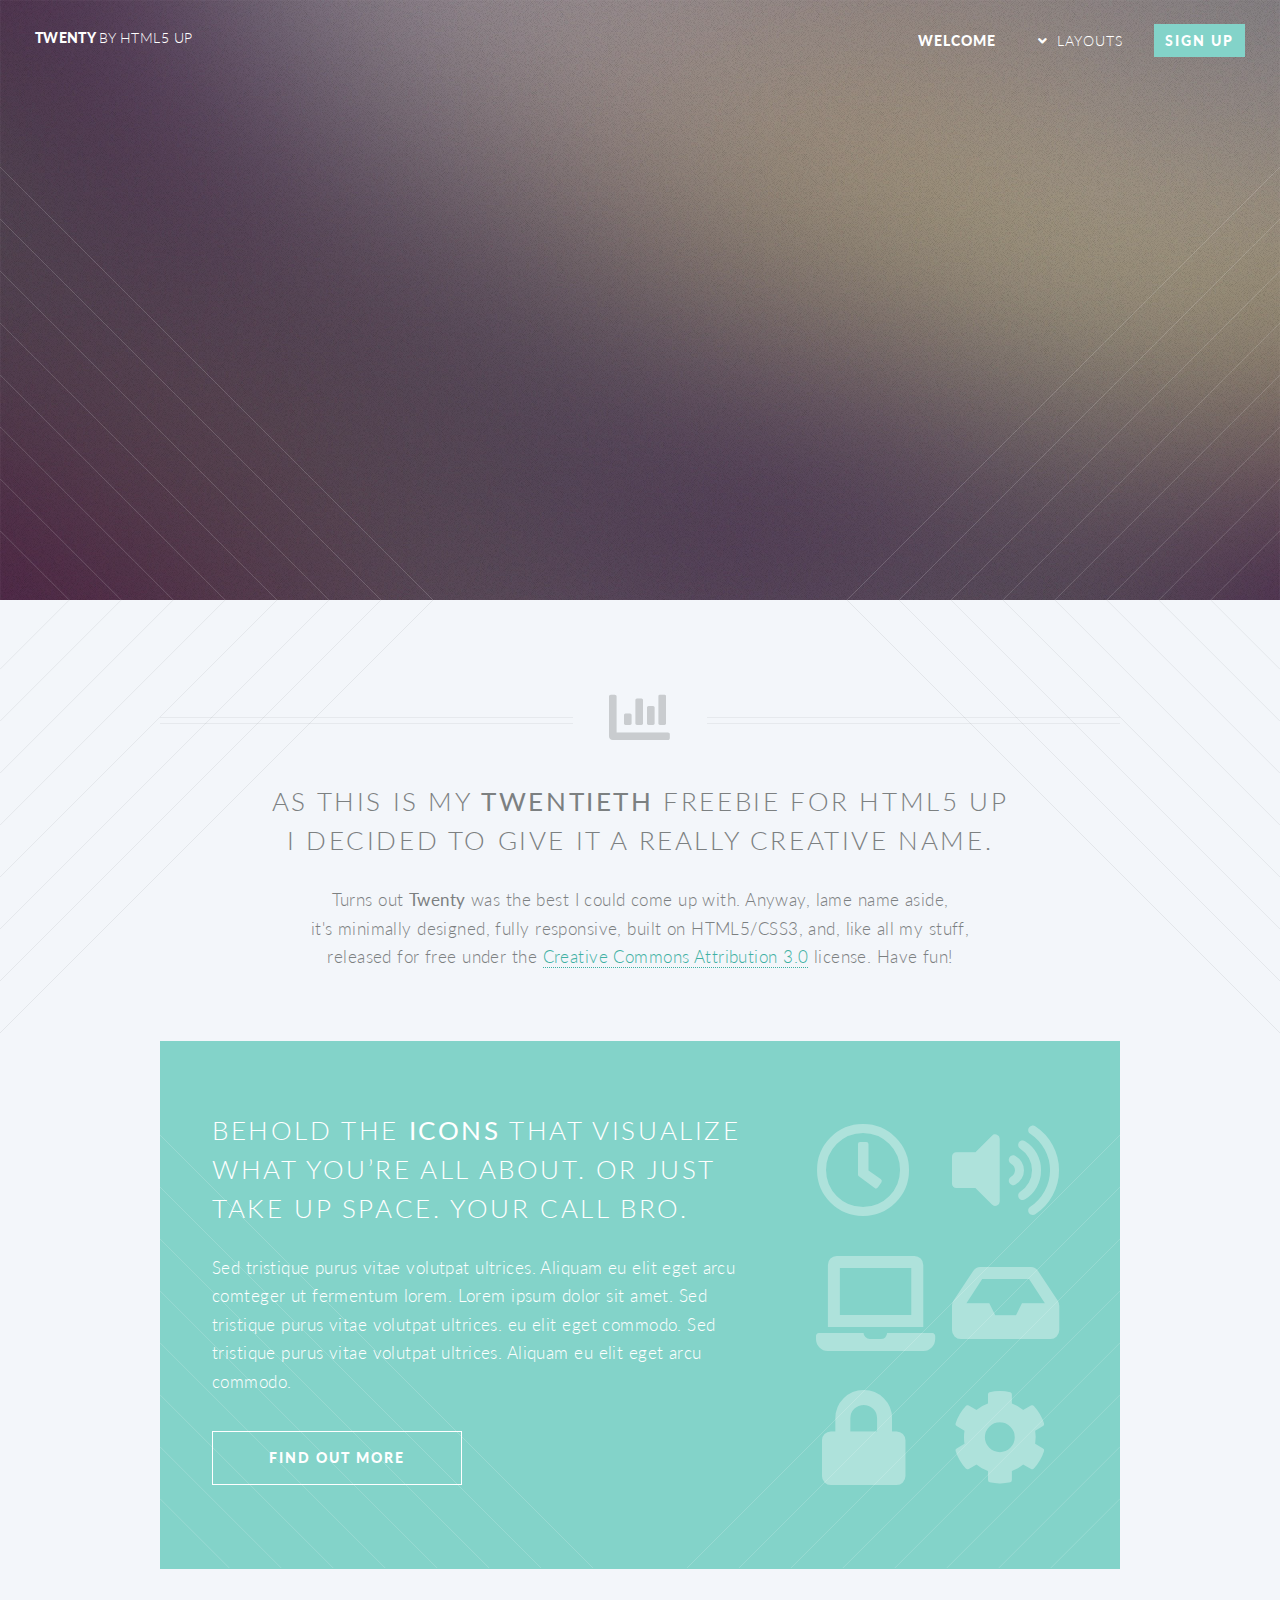
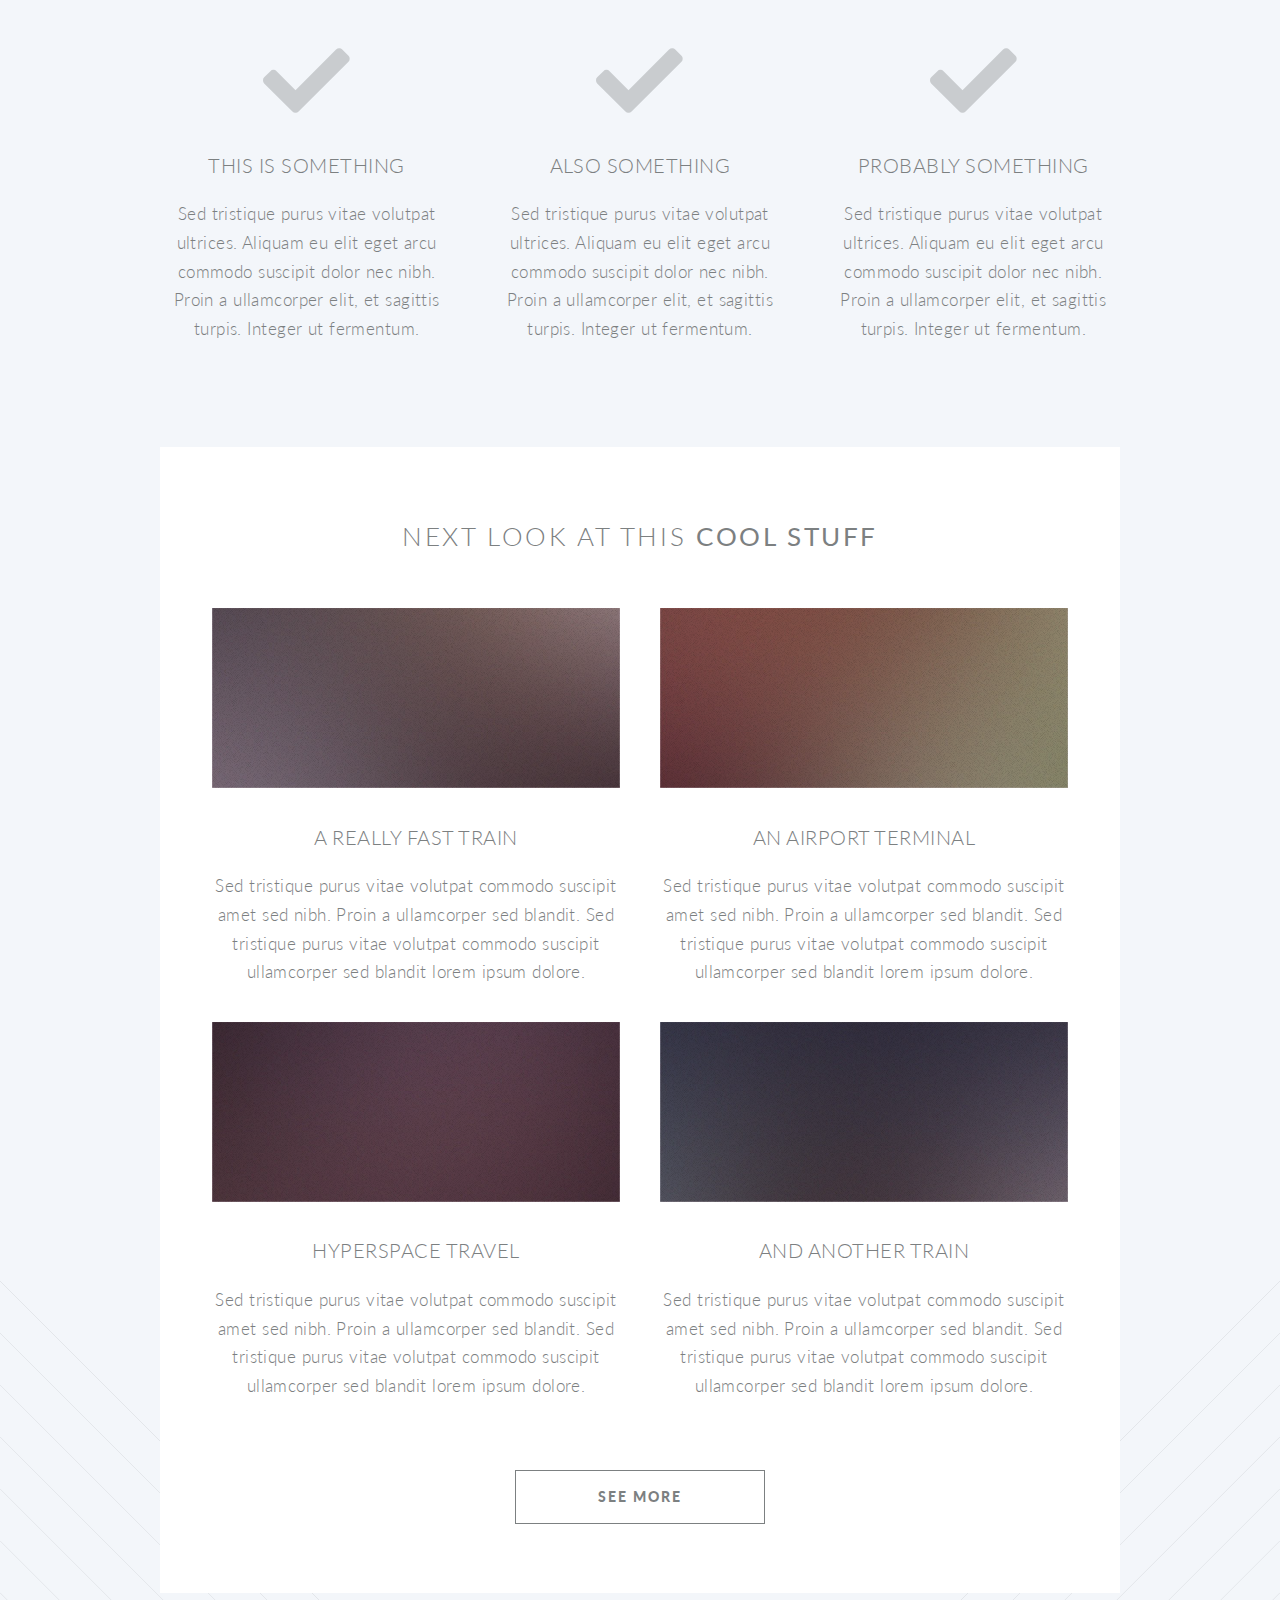
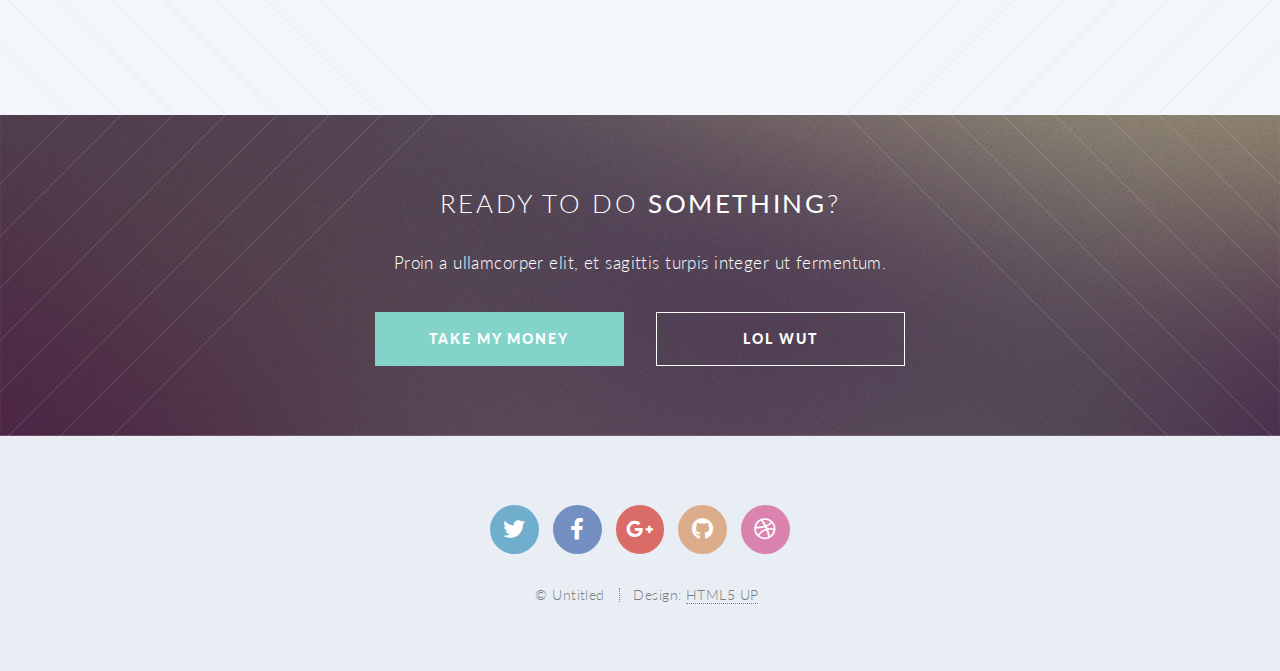
==== index.html @ 7cfb5010 "first commit" ====
<!DOCTYPE HTML>
<!--
	Twenty by HTML5 UP
	html5up.net | @ajlkn
	Free for personal and commercial use under the CCA 3.0 license (html5up.net/license)
-->
<html>
	<head>
		<title>Twenty by HTML5 UP</title>
		<meta charset="utf-8" />
		<meta name="viewport" content="width=device-width, initial-scale=1, user-scalable=no" />
		<link rel="stylesheet" href="assets/css/main.css" />
		<noscript><link rel="stylesheet" href="assets/css/noscript.css" /></noscript>
	</head>
	<body class="index is-preload">
		<div id="page-wrapper">

			<!-- Header -->
				<header id="header" class="alt">
					<h1 id="logo"><a href="index.html">Twenty <span>by HTML5 UP</span></a></h1>
					<nav id="nav">
						<ul>
							<li class="current"><a href="index.html">Welcome</a></li>
							<li class="submenu">
								<a href="#">Layouts</a>
								<ul>
									<li><a href="left-sidebar.html">Left Sidebar</a></li>
									<li><a href="right-sidebar.html">Right Sidebar</a></li>
									<li><a href="no-sidebar.html">No Sidebar</a></li>
									<li><a href="contact.html">Contact</a></li>
									<li class="submenu">
										<a href="#">Submenu</a>
										<ul>
											<li><a href="#">Dolore Sed</a></li>
											<li><a href="#">Consequat</a></li>
											<li><a href="#">Lorem Magna</a></li>
											<li><a href="#">Sed Magna</a></li>
											<li><a href="#">Ipsum Nisl</a></li>
										</ul>
									</li>
								</ul>
							</li>
							<li><a href="#" class="button primary">Sign Up</a></li>
						</ul>
					</nav>
				</header>

			<!-- Banner -->
				<section id="banner">

					<!--
						".inner" is set up as an inline-block so it automatically expands
						in both directions to fit whatever's inside it. This means it won't
						automatically wrap lines, so be sure to use line breaks where
						appropriate (<br />).
					-->
					<div class="inner">

						<header>
							<h2>TWENTY</h2>
						</header>
						<p>This is <strong>Twenty</strong>, a free
						<br />
						responsive template
						<br />
						by <a href="http://html5up.net">HTML5 UP</a>.</p>
						<footer>
							<ul class="buttons stacked">
								<li><a href="#main" class="button fit scrolly">Tell Me More</a></li>
							</ul>
						</footer>

					</div>

				</section>

			<!-- Main -->
				<article id="main">

					<header class="special container">
						<span class="icon solid fa-chart-bar"></span>
						<h2>As this is my <strong>twentieth</strong> freebie for HTML5 UP
						<br />
						I decided to give it a really creative name.</h2>
						<p>Turns out <strong>Twenty</strong> was the best I could come up with. Anyway, lame name aside,
						<br />
						it's minimally designed, fully responsive, built on HTML5/CSS3,
						and, like all my stuff,
						<br />
						released for free under the <a href="http://html5up.net/license">Creative Commons Attribution 3.0</a> license. Have fun!</p>
					</header>

					<!-- One -->
						<section class="wrapper style2 container special-alt">
							<div class="row gtr-50">
								<div class="col-8 col-12-narrower">

									<header>
										<h2>Behold the <strong>icons</strong> that visualize what you’re all about. or just take up space. your call bro.</h2>
									</header>
									<p>Sed tristique purus vitae volutpat ultrices. Aliquam eu elit eget arcu comteger ut fermentum lorem. Lorem ipsum dolor sit amet. Sed tristique purus vitae volutpat ultrices. eu elit eget commodo. Sed tristique purus vitae volutpat ultrices. Aliquam eu elit eget arcu commodo.</p>
									<footer>
										<ul class="buttons">
											<li><a href="#" class="button">Find Out More</a></li>
										</ul>
									</footer>

								</div>
								<div class="col-4 col-12-narrower imp-narrower">

									<ul class="featured-icons">
										<li><span class="icon fa-clock"><span class="label">Feature 1</span></span></li>
										<li><span class="icon solid fa-volume-up"><span class="label">Feature 2</span></span></li>
										<li><span class="icon solid fa-laptop"><span class="label">Feature 3</span></span></li>
										<li><span class="icon solid fa-inbox"><span class="label">Feature 4</span></span></li>
										<li><span class="icon solid fa-lock"><span class="label">Feature 5</span></span></li>
										<li><span class="icon solid fa-cog"><span class="label">Feature 6</span></span></li>
									</ul>

								</div>
							</div>
						</section>

					<!-- Two -->
						<section class="wrapper style1 container special">
							<div class="row">
								<div class="col-4 col-12-narrower">

									<section>
										<span class="icon solid featured fa-check"></span>
										<header>
											<h3>This is Something</h3>
										</header>
										<p>Sed tristique purus vitae volutpat ultrices. Aliquam eu elit eget arcu commodo suscipit dolor nec nibh. Proin a ullamcorper elit, et sagittis turpis. Integer ut fermentum.</p>
									</section>

								</div>
								<div class="col-4 col-12-narrower">

									<section>
										<span class="icon solid featured fa-check"></span>
										<header>
											<h3>Also Something</h3>
										</header>
										<p>Sed tristique purus vitae volutpat ultrices. Aliquam eu elit eget arcu commodo suscipit dolor nec nibh. Proin a ullamcorper elit, et sagittis turpis. Integer ut fermentum.</p>
									</section>

								</div>
								<div class="col-4 col-12-narrower">

									<section>
										<span class="icon solid featured fa-check"></span>
										<header>
											<h3>Probably Something</h3>
										</header>
										<p>Sed tristique purus vitae volutpat ultrices. Aliquam eu elit eget arcu commodo suscipit dolor nec nibh. Proin a ullamcorper elit, et sagittis turpis. Integer ut fermentum.</p>
									</section>

								</div>
							</div>
						</section>

					<!-- Three -->
						<section class="wrapper style3 container special">

							<header class="major">
								<h2>Next look at this <strong>cool stuff</strong></h2>
							</header>

							<div class="row">
								<div class="col-6 col-12-narrower">

									<section>
										<a href="#" class="image featured"><img src="images/pic01.jpg" alt="" /></a>
										<header>
											<h3>A Really Fast Train</h3>
										</header>
										<p>Sed tristique purus vitae volutpat commodo suscipit amet sed nibh. Proin a ullamcorper sed blandit. Sed tristique purus vitae volutpat commodo suscipit ullamcorper sed blandit lorem ipsum dolore.</p>
									</section>

								</div>
								<div class="col-6 col-12-narrower">

									<section>
										<a href="#" class="image featured"><img src="images/pic02.jpg" alt="" /></a>
										<header>
											<h3>An Airport Terminal</h3>
										</header>
										<p>Sed tristique purus vitae volutpat commodo suscipit amet sed nibh. Proin a ullamcorper sed blandit. Sed tristique purus vitae volutpat commodo suscipit ullamcorper sed blandit lorem ipsum dolore.</p>
									</section>

								</div>
							</div>
							<div class="row">
								<div class="col-6 col-12-narrower">

									<section>
										<a href="#" class="image featured"><img src="images/pic03.jpg" alt="" /></a>
										<header>
											<h3>Hyperspace Travel</h3>
										</header>
										<p>Sed tristique purus vitae volutpat commodo suscipit amet sed nibh. Proin a ullamcorper sed blandit. Sed tristique purus vitae volutpat commodo suscipit ullamcorper sed blandit lorem ipsum dolore.</p>
									</section>

								</div>
								<div class="col-6 col-12-narrower">

									<section>
										<a href="#" class="image featured"><img src="images/pic04.jpg" alt="" /></a>
										<header>
											<h3>And Another Train</h3>
										</header>
										<p>Sed tristique purus vitae volutpat commodo suscipit amet sed nibh. Proin a ullamcorper sed blandit. Sed tristique purus vitae volutpat commodo suscipit ullamcorper sed blandit lorem ipsum dolore.</p>
									</section>

								</div>
							</div>

							<footer class="major">
								<ul class="buttons">
									<li><a href="#" class="button">See More</a></li>
								</ul>
							</footer>

						</section>

				</article>

			<!-- CTA -->
				<section id="cta">

					<header>
						<h2>Ready to do <strong>something</strong>?</h2>
						<p>Proin a ullamcorper elit, et sagittis turpis integer ut fermentum.</p>
					</header>
					<footer>
						<ul class="buttons">
							<li><a href="#" class="button primary">Take My Money</a></li>
							<li><a href="#" class="button">LOL Wut</a></li>
						</ul>
					</footer>

				</section>

			<!-- Footer -->
				<footer id="footer">

					<ul class="icons">
						<li><a href="#" class="icon brands circle fa-twitter"><span class="label">Twitter</span></a></li>
						<li><a href="#" class="icon brands circle fa-facebook-f"><span class="label">Facebook</span></a></li>
						<li><a href="#" class="icon brands circle fa-google-plus-g"><span class="label">Google+</span></a></li>
						<li><a href="#" class="icon brands circle fa-github"><span class="label">Github</span></a></li>
						<li><a href="#" class="icon brands circle fa-dribbble"><span class="label">Dribbble</span></a></li>
					</ul>

					<ul class="copyright">
						<li>&copy; Untitled</li><li>Design: <a href="http://html5up.net">HTML5 UP</a></li>
					</ul>

				</footer>

		</div>

		<!-- Scripts -->
			<script src="assets/js/jquery.min.js"></script>
			<script src="assets/js/jquery.dropotron.min.js"></script>
			<script src="assets/js/jquery.scrolly.min.js"></script>
			<script src="assets/js/jquery.scrollex.min.js"></script>
			<script src="assets/js/browser.min.js"></script>
			<script src="assets/js/breakpoints.min.js"></script>
			<script src="assets/js/util.js"></script>
			<script src="assets/js/main.js"></script>

	</body>
</html>
---- assets/css/main.css ----
@import url("fontawesome-all.min.css");
@import url("https://fonts.googleapis.com/css?family=Lato:300,400,900");

/*
	Twenty by HTML5 UP
	html5up.net | @ajlkn
	Free for personal and commercial use under the CCA 3.0 license (html5up.net/license)
*/

html, body, div, span, applet, object,
iframe, h1, h2, h3, h4, h5, h6, p, blockquote,
pre, a, abbr, acronym, address, big, cite,
code, del, dfn, em, img, ins, kbd, q, s, samp,
small, strike, strong, sub, sup, tt, var, b,
u, i, center, dl, dt, dd, ol, ul, li, fieldset,
form, label, legend, table, caption, tbody,
tfoot, thead, tr, th, td, article, aside,
canvas, details, embed, figure, figcaption,
footer, header, hgroup, menu, nav, output, ruby,
section, summary, time, mark, audio, video {
	margin: 0;
	padding: 0;
	border: 0;
	font-size: 100%;
	font: inherit;
	vertical-align: baseline;}

article, aside, details, figcaption, figure,
footer, header, hgroup, menu, nav, section {
	display: block;}

body {
	line-height: 1;
}

ol, ul {
	list-style: none;
}

blockquote, q {
	quotes: none;
}

	blockquote:before, blockquote:after, q:before, q:after {
		content: '';
		content: none;
	}

table {
	border-collapse: collapse;
	border-spacing: 0;
}

body {
	-webkit-text-size-adjust: none;
}

mark {
	background-color: transparent;
	color: inherit;
}

input::-moz-focus-inner {
	border: 0;
	padding: 0;
}

input, select, textarea {
	-moz-appearance: none;
	-webkit-appearance: none;
	-ms-appearance: none;
	appearance: none;
}

/* Basic */

	html {
		box-sizing: border-box;
	}

	*, *:before, *:after {
		box-sizing: inherit;
	}

	body {
		background: #f3f6fa;
	}

		body.is-preload *, body.is-preload *:before, body.is-preload *:after {
			-moz-animation: none !important;
			-webkit-animation: none !important;
			-ms-animation: none !important;
			animation: none !important;
			-moz-transition: none !important;
			-webkit-transition: none !important;
			-ms-transition: none !important;
			transition: none !important;
		}

	body, input, select, textarea {
		color: #7c8081;
		font-family: 'Lato', sans-serif;
		font-size: 15pt;
		font-weight: 300;
		letter-spacing: 0.025em;
		line-height: 1.75em;
	}

	a {
		-moz-transition: color 0.2s ease-in-out, border-color 0.2s ease-in-out, background-color 0.2s ease-in-out;
		-webkit-transition: color 0.2s ease-in-out, border-color 0.2s ease-in-out, background-color 0.2s ease-in-out;
		-ms-transition: color 0.2s ease-in-out, border-color 0.2s ease-in-out, background-color 0.2s ease-in-out;
		transition: color 0.2s ease-in-out, border-color 0.2s ease-in-out, background-color 0.2s ease-in-out;
		color: #3fb1a3;
		text-decoration: none;
		border-bottom: dotted 1px;
	}

		a:hover {
			border-bottom-color: transparent;
		}

	strong, b {
		font-weight: 400;
	}

	p, ul, ol, dl, table, blockquote {
		margin: 0 0 2em 0;
	}

	h1, h2, h3, h4, h5, h6 {
		color: inherit;
		font-weight: 300;
		line-height: 1.75em;
		margin-bottom: 1em;
		text-transform: uppercase;
	}

		h1 a, h2 a, h3 a, h4 a, h5 a, h6 a {
			color: inherit;
			text-decoration: none;
			border: 0;
		}

	h2 {
		font-size: 1.5em;
		letter-spacing: 0.1em;
	}

	h3 {
		font-size: 1.15em;
		letter-spacing: 0.025em;
	}

	sub {
		font-size: 0.8em;
		position: relative;
		top: 0.5em;
	}

	sup {
		font-size: 0.8em;
		position: relative;
		top: -0.5em;
	}

	hr {
		border-top: solid 1px rgba(124, 128, 129, 0.2);
		border: 0;
		margin-bottom: 1.5em;
	}

	blockquote {
		border-left: solid 0.5em rgba(124, 128, 129, 0.2);
		font-style: italic;
		padding: 1em 0 1em 2em;
	}

/* Container */

	.container {
		margin: 0 auto;
		max-width: 100%;
		width: 1400px;
	}

		.container.medium {
			width: 1050px;
		}

		@media screen and (max-width: 1680px) {

			.container {
				width: 1200px;
			}

				.container.medium {
					width: 900px;
				}

		}

		@media screen and (max-width: 1280px) {

			.container {
				width: 960px;
			}

				.container.medium {
					width: 735px;
				}

		}

		@media screen and (max-width: 980px) {

			.container {
				width: 95%;
			}

				.container.medium {
					width: 71.25%;
				}

		}

		@media screen and (max-width: 840px) {

			.container {
				width: 95%;
			}

				.container.medium {
					width: 95%;
				}

		}

		@media screen and (max-width: 736px) {

			.container {
				width: 100%;
			}

				.container.medium {
					width: 100%;
				}

		}

/* Row */

	.row {
		display: flex;
		flex-wrap: wrap;
		box-sizing: border-box;
		align-items: stretch;
	}

		.row > * {
			box-sizing: border-box;
		}

		.row.gtr-uniform > * > :last-child {
			margin-bottom: 0;
		}

		.row.aln-left {
			justify-content: flex-start;
		}

		.row.aln-center {
			justify-content: center;
		}

		.row.aln-right {
			justify-content: flex-end;
		}

		.row.aln-top {
			align-items: flex-start;
		}

		.row.aln-middle {
			align-items: center;
		}

		.row.aln-bottom {
			align-items: flex-end;
		}

		.row > .imp {
			order: -1;
		}

		.row > .col-1 {
			width: 8.33333%;
		}

		.row > .off-1 {
			margin-left: 8.33333%;
		}

		.row > .col-2 {
			width: 16.66667%;
		}

		.row > .off-2 {
			margin-left: 16.66667%;
		}

		.row > .col-3 {
			width: 25%;
		}

		.row > .off-3 {
			margin-left: 25%;
		}

		.row > .col-4 {
			width: 33.33333%;
		}

		.row > .off-4 {
			margin-left: 33.33333%;
		}

		.row > .col-5 {
			width: 41.66667%;
		}

		.row > .off-5 {
			margin-left: 41.66667%;
		}

		.row > .col-6 {
			width: 50%;
		}

		.row > .off-6 {
			margin-left: 50%;
		}

		.row > .col-7 {
			width: 58.33333%;
		}

		.row > .off-7 {
			margin-left: 58.33333%;
		}

		.row > .col-8 {
			width: 66.66667%;
		}

		.row > .off-8 {
			margin-left: 66.66667%;
		}

		.row > .col-9 {
			width: 75%;
		}

		.row > .off-9 {
			margin-left: 75%;
		}

		.row > .col-10 {
			width: 83.33333%;
		}

		.row > .off-10 {
			margin-left: 83.33333%;
		}

		.row > .col-11 {
			width: 91.66667%;
		}

		.row > .off-11 {
			margin-left: 91.66667%;
		}

		.row > .col-12 {
			width: 100%;
		}

		.row > .off-12 {
			margin-left: 100%;
		}

		.row.gtr-0 {
			margin-top: 0px;
			margin-left: 0px;
		}

			.row.gtr-0 > * {
				padding: 0px 0 0 0px;
			}

			.row.gtr-0.gtr-uniform {
				margin-top: 0px;
			}

				.row.gtr-0.gtr-uniform > * {
					padding-top: 0px;
				}

		.row.gtr-25 {
			margin-top: -12.5px;
			margin-left: -12.5px;
		}

			.row.gtr-25 > * {
				padding: 12.5px 0 0 12.5px;
			}

			.row.gtr-25.gtr-uniform {
				margin-top: -12.5px;
			}

				.row.gtr-25.gtr-uniform > * {
					padding-top: 12.5px;
				}

		.row.gtr-50 {
			margin-top: -25px;
			margin-left: -25px;
		}

			.row.gtr-50 > * {
				padding: 25px 0 0 25px;
			}

			.row.gtr-50.gtr-uniform {
				margin-top: -25px;
			}

				.row.gtr-50.gtr-uniform > * {
					padding-top: 25px;
				}

		.row {
			margin-top: -50px;
			margin-left: -50px;
		}

			.row > * {
				padding: 50px 0 0 50px;
			}

			.row.gtr-uniform {
				margin-top: -50px;
			}

				.row.gtr-uniform > * {
					padding-top: 50px;
				}

		.row.gtr-150 {
			margin-top: -75px;
			margin-left: -75px;
		}

			.row.gtr-150 > * {
				padding: 75px 0 0 75px;
			}

			.row.gtr-150.gtr-uniform {
				margin-top: -75px;
			}

				.row.gtr-150.gtr-uniform > * {
					padding-top: 75px;
				}

		.row.gtr-200 {
			margin-top: -100px;
			margin-left: -100px;
		}

			.row.gtr-200 > * {
				padding: 100px 0 0 100px;
			}

			.row.gtr-200.gtr-uniform {
				margin-top: -100px;
			}

				.row.gtr-200.gtr-uniform > * {
					padding-top: 100px;
				}

		@media screen and (max-width: 1680px) {

			.row {
				display: flex;
				flex-wrap: wrap;
				box-sizing: border-box;
				align-items: stretch;
			}

				.row > * {
					box-sizing: border-box;
				}

				.row.gtr-uniform > * > :last-child {
					margin-bottom: 0;
				}

				.row.aln-left {
					justify-content: flex-start;
				}

				.row.aln-center {
					justify-content: center;
				}

				.row.aln-right {
					justify-content: flex-end;
				}

				.row.aln-top {
					align-items: flex-start;
				}

				.row.aln-middle {
					align-items: center;
				}

				.row.aln-bottom {
					align-items: flex-end;
				}

				.row > .imp-wide {
					order: -1;
				}

				.row > .col-1-wide {
					width: 8.33333%;
				}

				.row > .off-1-wide {
					margin-left: 8.33333%;
				}

				.row > .col-2-wide {
					width: 16.66667%;
				}

				.row > .off-2-wide {
					margin-left: 16.66667%;
				}

				.row > .col-3-wide {
					width: 25%;
				}

				.row > .off-3-wide {
					margin-left: 25%;
				}

				.row > .col-4-wide {
					width: 33.33333%;
				}

				.row > .off-4-wide {
					margin-left: 33.33333%;
				}

				.row > .col-5-wide {
					width: 41.66667%;
				}

				.row > .off-5-wide {
					margin-left: 41.66667%;
				}

				.row > .col-6-wide {
					width: 50%;
				}

				.row > .off-6-wide {
					margin-left: 50%;
				}

				.row > .col-7-wide {
					width: 58.33333%;
				}

				.row > .off-7-wide {
					margin-left: 58.33333%;
				}

				.row > .col-8-wide {
					width: 66.66667%;
				}

				.row > .off-8-wide {
					margin-left: 66.66667%;
				}

				.row > .col-9-wide {
					width: 75%;
				}

				.row > .off-9-wide {
					margin-left: 75%;
				}

				.row > .col-10-wide {
					width: 83.33333%;
				}

				.row > .off-10-wide {
					margin-left: 83.33333%;
				}

				.row > .col-11-wide {
					width: 91.66667%;
				}

				.row > .off-11-wide {
					margin-left: 91.66667%;
				}

				.row > .col-12-wide {
					width: 100%;
				}

				.row > .off-12-wide {
					margin-left: 100%;
				}

				.row.gtr-0 {
					margin-top: 0px;
					margin-left: 0px;
				}

					.row.gtr-0 > * {
						padding: 0px 0 0 0px;
					}

					.row.gtr-0.gtr-uniform {
						margin-top: 0px;
					}

						.row.gtr-0.gtr-uniform > * {
							padding-top: 0px;
						}

				.row.gtr-25 {
					margin-top: -10px;
					margin-left: -10px;
				}

					.row.gtr-25 > * {
						padding: 10px 0 0 10px;
					}

					.row.gtr-25.gtr-uniform {
						margin-top: -10px;
					}

						.row.gtr-25.gtr-uniform > * {
							padding-top: 10px;
						}

				.row.gtr-50 {
					margin-top: -20px;
					margin-left: -20px;
				}

					.row.gtr-50 > * {
						padding: 20px 0 0 20px;
					}

					.row.gtr-50.gtr-uniform {
						margin-top: -20px;
					}

						.row.gtr-50.gtr-uniform > * {
							padding-top: 20px;
						}

				.row {
					margin-top: -40px;
					margin-left: -40px;
				}

					.row > * {
						padding: 40px 0 0 40px;
					}

					.row.gtr-uniform {
						margin-top: -40px;
					}

						.row.gtr-uniform > * {
							padding-top: 40px;
						}

				.row.gtr-150 {
					margin-top: -60px;
					margin-left: -60px;
				}

					.row.gtr-150 > * {
						padding: 60px 0 0 60px;
					}

					.row.gtr-150.gtr-uniform {
						margin-top: -60px;
					}

						.row.gtr-150.gtr-uniform > * {
							padding-top: 60px;
						}

				.row.gtr-200 {
					margin-top: -80px;
					margin-left: -80px;
				}

					.row.gtr-200 > * {
						padding: 80px 0 0 80px;
					}

					.row.gtr-200.gtr-uniform {
						margin-top: -80px;
					}

						.row.gtr-200.gtr-uniform > * {
							padding-top: 80px;
						}

		}

		@media screen and (max-width: 1280px) {

			.row {
				display: flex;
				flex-wrap: wrap;
				box-sizing: border-box;
				align-items: stretch;
			}

				.row > * {
					box-sizing: border-box;
				}

				.row.gtr-uniform > * > :last-child {
					margin-bottom: 0;
				}

				.row.aln-left {
					justify-content: flex-start;
				}

				.row.aln-center {
					justify-content: center;
				}

				.row.aln-right {
					justify-content: flex-end;
				}

				.row.aln-top {
					align-items: flex-start;
				}

				.row.aln-middle {
					align-items: center;
				}

				.row.aln-bottom {
					align-items: flex-end;
				}

				.row > .imp-normal {
					order: -1;
				}

				.row > .col-1-normal {
					width: 8.33333%;
				}

				.row > .off-1-normal {
					margin-left: 8.33333%;
				}

				.row > .col-2-normal {
					width: 16.66667%;
				}

				.row > .off-2-normal {
					margin-left: 16.66667%;
				}

				.row > .col-3-normal {
					width: 25%;
				}

				.row > .off-3-normal {
					margin-left: 25%;
				}

				.row > .col-4-normal {
					width: 33.33333%;
				}

				.row > .off-4-normal {
					margin-left: 33.33333%;
				}

				.row > .col-5-normal {
					width: 41.66667%;
				}

				.row > .off-5-normal {
					margin-left: 41.66667%;
				}

				.row > .col-6-normal {
					width: 50%;
				}

				.row > .off-6-normal {
					margin-left: 50%;
				}

				.row > .col-7-normal {
					width: 58.33333%;
				}

				.row > .off-7-normal {
					margin-left: 58.33333%;
				}

				.row > .col-8-normal {
					width: 66.66667%;
				}

				.row > .off-8-normal {
					margin-left: 66.66667%;
				}

				.row > .col-9-normal {
					width: 75%;
				}

				.row > .off-9-normal {
					margin-left: 75%;
				}

				.row > .col-10-normal {
					width: 83.33333%;
				}

				.row > .off-10-normal {
					margin-left: 83.33333%;
				}

				.row > .col-11-normal {
					width: 91.66667%;
				}

				.row > .off-11-normal {
					margin-left: 91.66667%;
				}

				.row > .col-12-normal {
					width: 100%;
				}

				.row > .off-12-normal {
					margin-left: 100%;
				}

				.row.gtr-0 {
					margin-top: 0px;
					margin-left: 0px;
				}

					.row.gtr-0 > * {
						padding: 0px 0 0 0px;
					}

					.row.gtr-0.gtr-uniform {
						margin-top: 0px;
					}

						.row.gtr-0.gtr-uniform > * {
							padding-top: 0px;
						}

				.row.gtr-25 {
					margin-top: -10px;
					margin-left: -10px;
				}

					.row.gtr-25 > * {
						padding: 10px 0 0 10px;
					}

					.row.gtr-25.gtr-uniform {
						margin-top: -10px;
					}

						.row.gtr-25.gtr-uniform > * {
							padding-top: 10px;
						}

				.row.gtr-50 {
					margin-top: -20px;
					margin-left: -20px;
				}

					.row.gtr-50 > * {
						padding: 20px 0 0 20px;
					}

					.row.gtr-50.gtr-uniform {
						margin-top: -20px;
					}

						.row.gtr-50.gtr-uniform > * {
							padding-top: 20px;
						}

				.row {
					margin-top: -40px;
					margin-left: -40px;
				}

					.row > * {
						padding: 40px 0 0 40px;
					}

					.row.gtr-uniform {
						margin-top: -40px;
					}

						.row.gtr-uniform > * {
							padding-top: 40px;
						}

				.row.gtr-150 {
					margin-top: -60px;
					margin-left: -60px;
				}

					.row.gtr-150 > * {
						padding: 60px 0 0 60px;
					}

					.row.gtr-150.gtr-uniform {
						margin-top: -60px;
					}

						.row.gtr-150.gtr-uniform > * {
							padding-top: 60px;
						}

				.row.gtr-200 {
					margin-top: -80px;
					margin-left: -80px;
				}

					.row.gtr-200 > * {
						padding: 80px 0 0 80px;
					}

					.row.gtr-200.gtr-uniform {
						margin-top: -80px;
					}

						.row.gtr-200.gtr-uniform > * {
							padding-top: 80px;
						}

		}

		@media screen and (max-width: 980px) {

			.row {
				display: flex;
				flex-wrap: wrap;
				box-sizing: border-box;
				align-items: stretch;
			}

				.row > * {
					box-sizing: border-box;
				}

				.row.gtr-uniform > * > :last-child {
					margin-bottom: 0;
				}

				.row.aln-left {
					justify-content: flex-start;
				}

				.row.aln-center {
					justify-content: center;
				}

				.row.aln-right {
					justify-content: flex-end;
				}

				.row.aln-top {
					align-items: flex-start;
				}

				.row.aln-middle {
					align-items: center;
				}

				.row.aln-bottom {
					align-items: flex-end;
				}

				.row > .imp-narrow {
					order: -1;
				}

				.row > .col-1-narrow {
					width: 8.33333%;
				}

				.row > .off-1-narrow {
					margin-left: 8.33333%;
				}

				.row > .col-2-narrow {
					width: 16.66667%;
				}

				.row > .off-2-narrow {
					margin-left: 16.66667%;
				}

				.row > .col-3-narrow {
					width: 25%;
				}

				.row > .off-3-narrow {
					margin-left: 25%;
				}

				.row > .col-4-narrow {
					width: 33.33333%;
				}

				.row > .off-4-narrow {
					margin-left: 33.33333%;
				}

				.row > .col-5-narrow {
					width: 41.66667%;
				}

				.row > .off-5-narrow {
					margin-left: 41.66667%;
				}

				.row > .col-6-narrow {
					width: 50%;
				}

				.row > .off-6-narrow {
					margin-left: 50%;
				}

				.row > .col-7-narrow {
					width: 58.33333%;
				}

				.row > .off-7-narrow {
					margin-left: 58.33333%;
				}

				.row > .col-8-narrow {
					width: 66.66667%;
				}

				.row > .off-8-narrow {
					margin-left: 66.66667%;
				}

				.row > .col-9-narrow {
					width: 75%;
				}

				.row > .off-9-narrow {
					margin-left: 75%;
				}

				.row > .col-10-narrow {
					width: 83.33333%;
				}

				.row > .off-10-narrow {
					margin-left: 83.33333%;
				}

				.row > .col-11-narrow {
					width: 91.66667%;
				}

				.row > .off-11-narrow {
					margin-left: 91.66667%;
				}

				.row > .col-12-narrow {
					width: 100%;
				}

				.row > .off-12-narrow {
					margin-left: 100%;
				}

				.row.gtr-0 {
					margin-top: 0px;
					margin-left: 0px;
				}

					.row.gtr-0 > * {
						padding: 0px 0 0 0px;
					}

					.row.gtr-0.gtr-uniform {
						margin-top: 0px;
					}

						.row.gtr-0.gtr-uniform > * {
							padding-top: 0px;
						}

				.row.gtr-25 {
					margin-top: -7.5px;
					margin-left: -7.5px;
				}

					.row.gtr-25 > * {
						padding: 7.5px 0 0 7.5px;
					}

					.row.gtr-25.gtr-uniform {
						margin-top: -7.5px;
					}

						.row.gtr-25.gtr-uniform > * {
							padding-top: 7.5px;
						}

				.row.gtr-50 {
					margin-top: -15px;
					margin-left: -15px;
				}

					.row.gtr-50 > * {
						padding: 15px 0 0 15px;
					}

					.row.gtr-50.gtr-uniform {
						margin-top: -15px;
					}

						.row.gtr-50.gtr-uniform > * {
							padding-top: 15px;
						}

				.row {
					margin-top: -30px;
					margin-left: -30px;
				}

					.row > * {
						padding: 30px 0 0 30px;
					}

					.row.gtr-uniform {
						margin-top: -30px;
					}

						.row.gtr-uniform > * {
							padding-top: 30px;
						}

				.row.gtr-150 {
					margin-top: -45px;
					margin-left: -45px;
				}

					.row.gtr-150 > * {
						padding: 45px 0 0 45px;
					}

					.row.gtr-150.gtr-uniform {
						margin-top: -45px;
					}

						.row.gtr-150.gtr-uniform > * {
							padding-top: 45px;
						}

				.row.gtr-200 {
					margin-top: -60px;
					margin-left: -60px;
				}

					.row.gtr-200 > * {
						padding: 60px 0 0 60px;
					}

					.row.gtr-200.gtr-uniform {
						margin-top: -60px;
					}

						.row.gtr-200.gtr-uniform > * {
							padding-top: 60px;
						}

		}

		@media screen and (max-width: 840px) {

			.row {
				display: flex;
				flex-wrap: wrap;
				box-sizing: border-box;
				align-items: stretch;
			}

				.row > * {
					box-sizing: border-box;
				}

				.row.gtr-uniform > * > :last-child {
					margin-bottom: 0;
				}

				.row.aln-left {
					justify-content: flex-start;
				}

				.row.aln-center {
					justify-content: center;
				}

				.row.aln-right {
					justify-content: flex-end;
				}

				.row.aln-top {
					align-items: flex-start;
				}

				.row.aln-middle {
					align-items: center;
				}

				.row.aln-bottom {
					align-items: flex-end;
				}

				.row > .imp-narrower {
					order: -1;
				}

				.row > .col-1-narrower {
					width: 8.33333%;
				}

				.row > .off-1-narrower {
					margin-left: 8.33333%;
				}

				.row > .col-2-narrower {
					width: 16.66667%;
				}

				.row > .off-2-narrower {
					margin-left: 16.66667%;
				}

				.row > .col-3-narrower {
					width: 25%;
				}

				.row > .off-3-narrower {
					margin-left: 25%;
				}

				.row > .col-4-narrower {
					width: 33.33333%;
				}

				.row > .off-4-narrower {
					margin-left: 33.33333%;
				}

				.row > .col-5-narrower {
					width: 41.66667%;
				}

				.row > .off-5-narrower {
					margin-left: 41.66667%;
				}

				.row > .col-6-narrower {
					width: 50%;
				}

				.row > .off-6-narrower {
					margin-left: 50%;
				}

				.row > .col-7-narrower {
					width: 58.33333%;
				}

				.row > .off-7-narrower {
					margin-left: 58.33333%;
				}

				.row > .col-8-narrower {
					width: 66.66667%;
				}

				.row > .off-8-narrower {
					margin-left: 66.66667%;
				}

				.row > .col-9-narrower {
					width: 75%;
				}

				.row > .off-9-narrower {
					margin-left: 75%;
				}

				.row > .col-10-narrower {
					width: 83.33333%;
				}

				.row > .off-10-narrower {
					margin-left: 83.33333%;
				}

				.row > .col-11-narrower {
					width: 91.66667%;
				}

				.row > .off-11-narrower {
					margin-left: 91.66667%;
				}

				.row > .col-12-narrower {
					width: 100%;
				}

				.row > .off-12-narrower {
					margin-left: 100%;
				}

				.row.gtr-0 {
					margin-top: 0px;
					margin-left: 0px;
				}

					.row.gtr-0 > * {
						padding: 0px 0 0 0px;
					}

					.row.gtr-0.gtr-uniform {
						margin-top: 0px;
					}

						.row.gtr-0.gtr-uniform > * {
							padding-top: 0px;
						}

				.row.gtr-25 {
					margin-top: -7.5px;
					margin-left: -7.5px;
				}

					.row.gtr-25 > * {
						padding: 7.5px 0 0 7.5px;
					}

					.row.gtr-25.gtr-uniform {
						margin-top: -7.5px;
					}

						.row.gtr-25.gtr-uniform > * {
							padding-top: 7.5px;
						}

				.row.gtr-50 {
					margin-top: -15px;
					margin-left: -15px;
				}

					.row.gtr-50 > * {
						padding: 15px 0 0 15px;
					}

					.row.gtr-50.gtr-uniform {
						margin-top: -15px;
					}

						.row.gtr-50.gtr-uniform > * {
							padding-top: 15px;
						}

				.row {
					margin-top: -30px;
					margin-left: -30px;
				}

					.row > * {
						padding: 30px 0 0 30px;
					}

					.row.gtr-uniform {
						margin-top: -30px;
					}

						.row.gtr-uniform > * {
							padding-top: 30px;
						}

				.row.gtr-150 {
					margin-top: -45px;
					margin-left: -45px;
				}

					.row.gtr-150 > * {
						padding: 45px 0 0 45px;
					}

					.row.gtr-150.gtr-uniform {
						margin-top: -45px;
					}

						.row.gtr-150.gtr-uniform > * {
							padding-top: 45px;
						}

				.row.gtr-200 {
					margin-top: -60px;
					margin-left: -60px;
				}

					.row.gtr-200 > * {
						padding: 60px 0 0 60px;
					}

					.row.gtr-200.gtr-uniform {
						margin-top: -60px;
					}

						.row.gtr-200.gtr-uniform > * {
							padding-top: 60px;
						}

		}

		@media screen and (max-width: 736px) {

			.row {
				display: flex;
				flex-wrap: wrap;
				box-sizing: border-box;
				align-items: stretch;
			}

				.row > * {
					box-sizing: border-box;
				}

				.row.gtr-uniform > * > :last-child {
					margin-bottom: 0;
				}

				.row.aln-left {
					justify-content: flex-start;
				}

				.row.aln-center {
					justify-content: center;
				}

				.row.aln-right {
					justify-content: flex-end;
				}

				.row.aln-top {
					align-items: flex-start;
				}

				.row.aln-middle {
					align-items: center;
				}

				.row.aln-bottom {
					align-items: flex-end;
				}

				.row > .imp-mobile {
					order: -1;
				}

				.row > .col-1-mobile {
					width: 8.33333%;
				}

				.row > .off-1-mobile {
					margin-left: 8.33333%;
				}

				.row > .col-2-mobile {
					width: 16.66667%;
				}

				.row > .off-2-mobile {
					margin-left: 16.66667%;
				}

				.row > .col-3-mobile {
					width: 25%;
				}

				.row > .off-3-mobile {
					margin-left: 25%;
				}

				.row > .col-4-mobile {
					width: 33.33333%;
				}

				.row > .off-4-mobile {
					margin-left: 33.33333%;
				}

				.row > .col-5-mobile {
					width: 41.66667%;
				}

				.row > .off-5-mobile {
					margin-left: 41.66667%;
				}

				.row > .col-6-mobile {
					width: 50%;
				}

				.row > .off-6-mobile {
					margin-left: 50%;
				}

				.row > .col-7-mobile {
					width: 58.33333%;
				}

				.row > .off-7-mobile {
					margin-left: 58.33333%;
				}

				.row > .col-8-mobile {
					width: 66.66667%;
				}

				.row > .off-8-mobile {
					margin-left: 66.66667%;
				}

				.row > .col-9-mobile {
					width: 75%;
				}

				.row > .off-9-mobile {
					margin-left: 75%;
				}

				.row > .col-10-mobile {
					width: 83.33333%;
				}

				.row > .off-10-mobile {
					margin-left: 83.33333%;
				}

				.row > .col-11-mobile {
					width: 91.66667%;
				}

				.row > .off-11-mobile {
					margin-left: 91.66667%;
				}

				.row > .col-12-mobile {
					width: 100%;
				}

				.row > .off-12-mobile {
					margin-left: 100%;
				}

				.row.gtr-0 {
					margin-top: 0px;
					margin-left: 0px;
				}

					.row.gtr-0 > * {
						padding: 0px 0 0 0px;
					}

					.row.gtr-0.gtr-uniform {
						margin-top: 0px;
					}

						.row.gtr-0.gtr-uniform > * {
							padding-top: 0px;
						}

				.row.gtr-25 {
					margin-top: -7.5px;
					margin-left: -7.5px;
				}

					.row.gtr-25 > * {
						padding: 7.5px 0 0 7.5px;
					}

					.row.gtr-25.gtr-uniform {
						margin-top: -7.5px;
					}

						.row.gtr-25.gtr-uniform > * {
							padding-top: 7.5px;
						}

				.row.gtr-50 {
					margin-top: -15px;
					margin-left: -15px;
				}

					.row.gtr-50 > * {
						padding: 15px 0 0 15px;
					}

					.row.gtr-50.gtr-uniform {
						margin-top: -15px;
					}

						.row.gtr-50.gtr-uniform > * {
							padding-top: 15px;
						}

				.row {
					margin-top: -30px;
					margin-left: -30px;
				}

					.row > * {
						padding: 30px 0 0 30px;
					}

					.row.gtr-uniform {
						margin-top: -30px;
					}

						.row.gtr-uniform > * {
							padding-top: 30px;
						}

				.row.gtr-150 {
					margin-top: -45px;
					margin-left: -45px;
				}

					.row.gtr-150 > * {
						padding: 45px 0 0 45px;
					}

					.row.gtr-150.gtr-uniform {
						margin-top: -45px;
					}

						.row.gtr-150.gtr-uniform > * {
							padding-top: 45px;
						}

				.row.gtr-200 {
					margin-top: -60px;
					margin-left: -60px;
				}

					.row.gtr-200 > * {
						padding: 60px 0 0 60px;
					}

					.row.gtr-200.gtr-uniform {
						margin-top: -60px;
					}

						.row.gtr-200.gtr-uniform > * {
							padding-top: 60px;
						}

		}

/* Section/Article */

	section.special, article.special {
		text-align: center;
	}

	header.major {
		padding-bottom: 2em;
	}

	header.special {
		margin-bottom: 5em;
		padding-top: 7em;
		position: relative;
		text-align: center;
	}

		header.special:before, header.special:after {
			border-bottom: solid 1.5px;
			border-top: solid 1.5px;
			content: '';
			height: 7px;
			opacity: 0.1;
			position: absolute;
			top: 1.75em;
			width: 43%;
		}

		header.special:before {
			left: 0;
		}

		header.special:after {
			right: 0;
		}

		header.special h2 {
			margin-bottom: 0;
		}

		header.special h2 + p {
			margin-bottom: 0;
			padding-top: 1.5em;
		}

		header.special .icon {
			cursor: default;
			height: 7em;
			left: 0;
			position: absolute;
			text-align: center;
			top: 1em;
			width: 100%;
		}

			header.special .icon:before {
				font-size: 3.5em;
				opacity: 0.35;
			}

	footer > :last-child {
		margin-bottom: 0;
	}

	footer.major {
		padding-top: 3em;
	}

/* Form */

	input[type="text"],
	input[type="password"],
	input[type="email"],
	textarea {
		-moz-transition: background-color 0.2s ease-in-out, border-color 0.2s ease-in-out;
		-webkit-transition: background-color 0.2s ease-in-out, border-color 0.2s ease-in-out;
		-ms-transition: background-color 0.2s ease-in-out, border-color 0.2s ease-in-out;
		transition: background-color 0.2s ease-in-out, border-color 0.2s ease-in-out;
		-moz-appearance: none;
		-webkit-appearance: none;
		-ms-appearance: none;
		appearance: none;
		background: none;
		border: solid 1px rgba(124, 128, 129, 0.2);
		border-radius: 0;
		color: inherit;
		display: block;
		padding: 0.75em;
		text-decoration: none;
		width: 100%;
		outline: 0;
	}

		input[type="text"]:focus,
		input[type="password"]:focus,
		input[type="email"]:focus,
		textarea:focus {
			border-color: #83d3c9;
		}

	input[type="text"],
	input[type="password"],
	input[type="email"] {
		line-height: 1em;
	}

	::-webkit-input-placeholder {
		color: inherit;
		opacity: 0.5;
		position: relative;
		top: 3px;
	}

	:-moz-placeholder {
		color: inherit;
		opacity: 0.5;
	}

	::-moz-placeholder {
		color: inherit;
		opacity: 0.5;
	}

	:-ms-input-placeholder {
		color: inherit;
		opacity: 0.5;
	}

/* Image */

	.image {
		border: 0;
		position: relative;
	}

		.image:before {
			background: url("images/overlay.png");
			content: '';
			height: 100%;
			left: 0;
			position: absolute;
			top: 0;
			width: 100%;
		}

		.image.fit {
			display: block;
		}

			.image.fit img {
				display: block;
				width: 100%;
			}

		.image.featured {
			display: block;
			margin: 0 0 2em 0;
		}

			.image.featured img {
				display: block;
				width: 100%;
			}

/* Icon */

	.icon {
		text-decoration: none;
		position: relative;
	}

		.icon:before {
			-moz-osx-font-smoothing: grayscale;
			-webkit-font-smoothing: antialiased;
			display: inline-block;
			font-style: normal;
			font-variant: normal;
			text-rendering: auto;
			line-height: 1;
			text-transform: none !important;
			font-family: 'Font Awesome 5 Free';
			font-weight: 400;
		}

		.icon.solid:before {
			font-weight: 900;
		}

		.icon:before {
			line-height: inherit;
		}

		.icon.brands:before {
			font-family: 'Font Awesome 5 Brands';
		}

		.icon.circle {
			-moz-transition: all 0.2s ease-in-out;
			-webkit-transition: all 0.2s ease-in-out;
			-ms-transition: all 0.2s ease-in-out;
			transition: all 0.2s ease-in-out;
			border: 0;
			border-radius: 100%;
			display: inline-block;
			font-size: 1.25em;
			height: 2.25em;
			left: 0;
			line-height: 2.25em;
			text-align: center;
			text-decoration: none;
			top: 0;
			width: 2.25em;
		}

			.icon.circle:hover {
				top: -0.2em;
			}

			.icon.circle.fa-twitter {
				background: #70aecd;
				color: #fff;
			}

				.icon.circle.fa-twitter:hover {
					background: #7fb7d2;
				}

			.icon.circle.fa-facebook-f {
				background: #7490c3;
				color: #fff;
			}

				.icon.circle.fa-facebook-f:hover {
					background: #829bc9;
				}

			.icon.circle.fa-google-plus-g {
				background: #db6b67;
				color: #fff;
			}

				.icon.circle.fa-google-plus-g:hover {
					background: #df7b77;
				}

			.icon.circle.fa-github {
				background: #dcad8b;
				color: #fff;
			}

				.icon.circle.fa-github:hover {
					background: #e1b89b;
				}

			.icon.circle.fa-dribbble {
				background: #da83ae;
				color: #fff;
			}

				.icon.circle.fa-dribbble:hover {
					background: #df93b8;
				}

		.icon.featured {
			cursor: default;
			display: block;
			margin: 0 0 1.5em 0;
			opacity: 0.35;
			text-align: center;
		}

			.icon.featured:before {
				font-size: 5em;
				line-height: 1em;
			}

		.icon > .label {
			display: none;
		}

/* List */

	ol {
		list-style: decimal;
		padding-left: 1.25em;
	}

		ol li {
			padding-left: 0.25em;
		}

	ul {
		list-style: disc;
		padding-left: 1em;
	}

		ul li {
			padding-left: 0.5em;
		}

/* Icons */

	ul.icons {
		list-style: none;
		padding-left: 0;
		cursor: default;
	}

		ul.icons li {
			display: inline-block;
			line-height: 1em;
			padding-left: 0.5em;
		}

			ul.icons li:first-child {
				padding-left: 0;
			}

/* Featured Icons */

	ul.featured-icons {
		cursor: default;
		margin: -0.75em 0 0 0;
		opacity: 0.35;
		overflow: hidden;
		position: relative;
		list-style: none;
		padding-left: 0;
	}

		ul.featured-icons li {
			display: block;
			float: left;
			text-align: center;
			width: 50%;
			padding-left: 0;
			margin-bottom: 1em;
		}

			ul.featured-icons li .icon {
				display: inline-block;
				font-size: 5.5em;
				height: 1em;
				line-height: 1.5em;
				width: 1em;
			}

/* Buttons */

	ul.buttons {
		cursor: default;
		list-style: none;
		padding-left: 0;
	}

		ul.buttons:last-child {
			margin-bottom: 0;
		}

		ul.buttons li {
			display: inline-block;
			padding: 0 0 0 1.5em;
		}

			ul.buttons li:first-child {
				padding: 0;
			}

		ul.buttons.stacked li {
			display: block;
			padding: 1.5em 0 0 0;
		}

			ul.buttons.stacked li:first-child {
				padding: 0;
			}

/* Table */

	table {
		width: 100%;
	}

		table.default {
			width: 100%;
		}

			table.default tbody tr {
				border-bottom: solid 1px rgba(124, 128, 129, 0.2);
			}

			table.default td {
				padding: 0.5em 1em 0.5em 1em;
			}

			table.default th {
				font-weight: 400;
				padding: 0.5em 1em 0.5em 1em;
				text-align: left;
			}

			table.default thead {
				background: #7c8081;
				color: #fff;
			}

/* Button */

	input[type="button"],
	input[type="submit"],
	input[type="reset"],
	button,
	.button {
		-moz-appearance: none;
		-webkit-appearance: none;
		-ms-appearance: none;
		appearance: none;
		-moz-transition: color 0.2s ease-in-out, border-color 0.2s ease-in-out, background-color 0.2s ease-in-out;
		-webkit-transition: color 0.2s ease-in-out, border-color 0.2s ease-in-out, background-color 0.2s ease-in-out;
		-ms-transition: color 0.2s ease-in-out, border-color 0.2s ease-in-out, background-color 0.2s ease-in-out;
		transition: color 0.2s ease-in-out, border-color 0.2s ease-in-out, background-color 0.2s ease-in-out;
		background: none;
		border: solid 1px;
		border-radius: 0;
		color: inherit;
		cursor: pointer;
		display: inline-block;
		font-size: 0.8em;
		font-weight: 900;
		letter-spacing: 2px;
		min-width: 18em;
		padding: 0 0.75em;
		line-height: 3.75em;
		text-align: center;
		text-decoration: none;
		text-transform: uppercase;
	}

		input[type="button"]:hover,
		input[type="submit"]:hover,
		input[type="reset"]:hover,
		button:hover,
		.button:hover {
			background: rgba(188, 202, 206, 0.15);
			border-color: inherit;
		}

		input[type="button"].primary,
		input[type="submit"].primary,
		input[type="reset"].primary,
		button.primary,
		.button.primary {
			background: #83d3c9;
			border-color: #83d3c9;
			color: #fff !important;
		}

			input[type="button"].primary:hover,
			input[type="submit"].primary:hover,
			input[type="reset"].primary:hover,
			button.primary:hover,
			.button.primary:hover {
				background: #96dad1 !important;
				border-color: #96dad1 !important;
			}

		input[type="button"].fit,
		input[type="submit"].fit,
		input[type="reset"].fit,
		button.fit,
		.button.fit {
			width: 100%;
		}

		input[type="button"].small,
		input[type="submit"].small,
		input[type="reset"].small,
		button.small,
		.button.small {
			font-size: 0.7em;
			min-width: 14em;
			padding: 0.5em 0;
		}

/* Wrapper */

	.wrapper {
		margin-bottom: 5em;
		padding: 5em;
	}

		.wrapper.style1 {
			padding: 0;
		}

		.wrapper.style2 {
			background-color: #83d3c9;
			background-image: url("images/light-bl.svg"), url("images/light-br.svg");
			background-position: bottom left, bottom right;
			background-repeat: no-repeat, no-repeat;
			background-size: 25em, 25em;
			color: #fff;
		}

			.wrapper.style2 input[type="button"]:hover,
			.wrapper.style2 input[type="submit"]:hover,
			.wrapper.style2 input[type="reset"]:hover,
			.wrapper.style2 button:hover,
			.wrapper.style2 .button:hover {
				background: rgba(255, 255, 255, 0.15) !important;
			}

			.wrapper.style2 input[type="button"].primary,
			.wrapper.style2 input[type="submit"].primary,
			.wrapper.style2 input[type="reset"].primary,
			.wrapper.style2 button.primary,
			.wrapper.style2 .button.primary {
				background: #fff;
				border-color: #fff;
				color: #83d3c9 !important;
			}

				.wrapper.style2 input[type="button"].primary:hover,
				.wrapper.style2 input[type="submit"].primary:hover,
				.wrapper.style2 input[type="reset"].primary:hover,
				.wrapper.style2 button.primary:hover,
				.wrapper.style2 .button.primary:hover {
					border-color: inherit !important;
					color: #fff !important;
				}

		.wrapper.style3 {
			background: #fff;
			color: inherit;
		}

		.wrapper.style4 {
			background: #fff;
			color: inherit;
			padding: 4em;
		}

/* Header */

	@-moz-keyframes reveal-header {
		0% {
			top: -5em;
		}

		100% {
			top: 0;
		}
	}

	@-webkit-keyframes reveal-header {
		0% {
			top: -5em;
		}

		100% {
			top: 0;
		}
	}

	@-ms-keyframes reveal-header {
		0% {
			top: -5em;
		}

		100% {
			top: 0;
		}
	}

	@keyframes reveal-header {
		0% {
			top: -5em;
		}

		100% {
			top: 0;
		}
	}

	#header {
		background: #fff;
		box-shadow: 0 1px 2px 0 rgba(0, 0, 0, 0.075);
		color: inherit;
		cursor: default;
		font-size: 0.8em;
		left: 0;
		padding: 1em 1.5em;
		position: fixed;
		top: 0;
		width: 100%;
		z-index: 10000;
	}

		#header h1 {
			font-weight: 900;
			margin: 0;
		}

			#header h1 span {
				font-weight: 300;
			}

		#header nav {
			letter-spacing: 0.075em;
			position: absolute;
			right: 1.5em;
			text-transform: uppercase;
			top: 0.75em;
		}

			#header nav ul {
				list-style: none;
				padding-left: 0;
			}

				#header nav ul li {
					display: inline-block;
					margin-left: 1.5em;
					padding-left: 0;
				}

					#header nav ul li > ul {
						display: none;
					}

					#header nav ul li a {
						border: solid 1px transparent;
						color: inherit;
						display: inline-block;
						line-height: 1em;
						padding: 0.6em 0.75em;
						text-decoration: none;
					}

					#header nav ul li input[type="button"],
					#header nav ul li input[type="submit"],
					#header nav ul li input[type="reset"],
					#header nav ul li button,
					#header nav ul li .button {
						font-size: 1em;
						min-width: 0;
						width: auto;
					}

					#header nav ul li.submenu > a {
						text-decoration: none;
					}

						#header nav ul li.submenu > a:before {
							-moz-osx-font-smoothing: grayscale;
							-webkit-font-smoothing: antialiased;
							display: inline-block;
							font-style: normal;
							font-variant: normal;
							text-rendering: auto;
							line-height: 1;
							text-transform: none !important;
							font-family: 'Font Awesome 5 Free';
							font-weight: 900;
						}

						#header nav ul li.submenu > a:before {
							content: '\f107';
							margin-right: 0.65em;
						}

					#header nav ul li.active > a, #header nav ul li:hover > a {
						-moz-transition: all 0.2s ease-in-out;
						-webkit-transition: all 0.2s ease-in-out;
						-ms-transition: all 0.2s ease-in-out;
						transition: all 0.2s ease-in-out;
						background: rgba(188, 202, 206, 0.15);
					}

					#header nav ul li.current > a {
						font-weight: 900;
					}

		#header.reveal {
			-moz-animation: reveal-header 0.5s;
			-webkit-animation: reveal-header 0.5s;
			-ms-animation: reveal-header 0.5s;
			animation: reveal-header 0.5s;
		}

		#header.alt {
			-moz-animation: none;
			-webkit-animation: none;
			-ms-animation: none;
			animation: none;
			background: transparent;
			box-shadow: none;
			color: #fff;
			padding: 2em 2.5em;
			position: absolute;
		}

			#header.alt nav {
				right: 2.5em;
				top: 1.75em;
			}

				#header.alt nav ul li.active > a, #header.alt nav ul li:hover > a {
					border: solid 1px;
				}

/* Dropotron */

	.dropotron {
		list-style: none;
		padding-left: 0;
		background: #fff;
		box-shadow: 0 1px 2px 0 rgba(0, 0, 0, 0.075);
		line-height: 2.25em;
		min-width: 13em;
		padding: 1em 0;
		text-transform: uppercase;
		margin-top: calc(-1em + 1px);
	}

		.dropotron.level-0 {
			font-size: 0.7em;
			font-weight: 400;
			margin-top: 1.5em;
		}

			.dropotron.level-0:before {
				border-bottom: solid 0.5em #fff;
				border-left: solid 0.5em transparent;
				border-right: solid 0.5em transparent;
				content: '';
				left: 0.75em;
				position: absolute;
				top: -0.45em;
			}

		.dropotron > li {
			border-top: solid 1px rgba(124, 128, 129, 0.2);
			padding-left: 0;
		}

			.dropotron > li > a {
				-moz-transition: none;
				-webkit-transition: none;
				-ms-transition: none;
				transition: none;
				color: inherit;
				text-decoration: none;
				padding: 0 1em;
				border: 0;
			}

			.dropotron > li:hover > a {
				background: #83d3c9;
				color: #fff;
			}

			.dropotron > li:first-child {
				border-top: 0;
			}

/* Banner */

	@-moz-keyframes reveal-banner {
		0% {
			opacity: 0;
		}

		100% {
			opacity: 1;
		}
	}

	@-webkit-keyframes reveal-banner {
		0% {
			opacity: 0;
		}

		100% {
			opacity: 1;
		}
	}

	@-ms-keyframes reveal-banner {
		0% {
			opacity: 0;
		}

		100% {
			opacity: 1;
		}
	}

	@keyframes reveal-banner {
		0% {
			opacity: 0;
		}

		100% {
			opacity: 1;
		}
	}

	#banner {
		background-attachment: scroll, scroll, scroll, fixed;
		background-color: #645862;
		background-image: url("images/light-bl.svg"), url("images/light-br.svg"), url("images/overlay.png"), url("../../images/banner.jpg");
		background-position: bottom left, bottom right, top left, top center;
		background-repeat: no-repeat, no-repeat, repeat, no-repeat;
		background-size: 25em, 25em, auto, cover;
		color: #fff;
		cursor: default;
		padding: 6em 0;
		text-align: center;
	}

		#banner .inner {
			-moz-animation: reveal-banner 1s 0.25s ease-in-out;
			-webkit-animation: reveal-banner 1s 0.25s ease-in-out;
			-ms-animation: reveal-banner 1s 0.25s ease-in-out;
			animation: reveal-banner 1s 0.25s ease-in-out;
			-moz-animation-fill-mode: forwards;
			-webkit-animation-fill-mode: forwards;
			-ms-animation-fill-mode: forwards;
			animation-fill-mode: forwards;
			background: rgba(52, 27, 43, 0.5);
			color: #fff;
			display: inline-block;
			opacity: 0;
			padding: 3em;
			text-align: center;
		}

			#banner .inner header {
				display: inline-block;
				border-bottom: solid 2px;
				border-top: solid 2px;
				margin: 0 0 2em 0;
				padding: 3px 0 3px 0;
			}

				#banner .inner header h2 {
					border-bottom: solid 2px;
					border-top: solid 2px;
					font-size: 2.5em;
					font-weight: 900;
					letter-spacing: 0.2em;
					margin: 0;
					padding-left: 0.05em;
					position: relative;
					text-transform: uppercase;
				}

			#banner .inner p {
				letter-spacing: 0.1em;
				margin: 0;
				text-transform: uppercase;
			}

				#banner .inner p a {
					color: inherit;
					font-weight: 400;
					text-decoration: none;
				}

			#banner .inner footer {
				margin: 2em 0 0 0;
			}

/* Main */

	#main {
		background-image: url("images/dark-tl.svg"), url("images/dark-tr.svg"), url("images/dark-bl.svg"), url("images/dark-br.svg");
		background-position: top left, top right, bottom left, bottom right;
		background-repeat: no-repeat;
		background-size: 25em;
		padding: 7em 0;
	}

		#main > :last-child {
			margin-bottom: 0;
		}

		#main .sidebar section {
			border-top: solid 1px rgba(124, 128, 129, 0.2);
			margin: 3em 0 0 0;
			padding: 3em 0 0 0;
		}

			#main .sidebar section:first-child {
				border-top: 0;
				padding-top: 0;
				margin-top: 0;
			}

	body.index #main {
		padding-top: 5em;
	}

/* CTA */

	#cta {
		background-attachment: scroll, scroll, scroll, fixed;
		background-color: #645862;
		background-image: url("images/light-tl.svg"), url("images/light-tr.svg"), url("images/overlay.png"), url("../../images/banner.jpg");
		background-position: top left, top right, top left, bottom center;
		background-repeat: no-repeat, no-repeat, repeat, no-repeat;
		background-size: 25em, 25em, auto, cover;
		color: #fff;
		padding: 5em;
		text-align: center;
	}

		#cta header {
			margin-bottom: 2em;
		}

/* Footer */

	#footer {
		background: #E8EEF4;
		color: #7c8081;
		padding: 5em 5em 10em 5em;
		text-align: center;
	}

		#footer .copyright {
			font-size: 0.8em;
			line-height: 1em;
		}

			#footer .copyright a {
				color: inherit;
			}

			#footer .copyright li {
				display: inline-block;
				margin-left: 1em;
				padding-left: 1em;
				border-left: dotted 1px;
			}

				#footer .copyright li:first-child {
					margin: 0;
					padding: 0;
					border: 0;
				}

/* Wide */

	@media screen and (max-width: 1680px) {

		/* Basic */

			body, input, select, textarea {
				font-size: 14pt;
			}

		/* Section/Article */

			header.special {
				padding-top: 5.5em;
				margin-bottom: 4em;
			}

	}

/* Normal */

	@media screen and (max-width: 1280px) {

		/* Basic */

			body, input, select, textarea {
				font-size: 13pt;
				letter-spacing: 0.025em;
				line-height: 1.65em;
			}

			h1, h2, h3, h4, h5, h6 {
				line-height: 1.5em;
			}

		/* Section/Article */

			header.major {
				padding-bottom: 1.5em;
			}

			footer.major {
				padding-top: 2em;
			}

		/* Wrapper */

			.wrapper {
				margin-bottom: 4em;
				padding: 4em 3em;
			}

				.wrapper.style4 {
					padding: 3em;
				}

		/* Header */

			#header nav ul li {
				margin-left: 1em;
			}

		/* Banner */

			#banner {
				background-attachment: scroll;
			}

		/* CTA */

			#cta {
				padding: 4em;
				background-attachment: scroll;
			}

		/* Footer */

			#footer {
				padding: 4em;
			}

	}

/* Narrow */

	@media screen and (max-width: 980px) {

		/* Basic */

			body, input, select, textarea {
				font-size: 13pt;
				letter-spacing: 0.025em;
				line-height: 1.5em;
			}

		/* Section/Article */

			header br {
				display: none;
			}

			header.major {
				padding-bottom: 1em;
			}

			header.special {
				padding-left: 2.5em;
				padding-right: 2.5em;
			}

			footer.major {
				padding-top: 1.5em;
			}

		/* Wrapper */

			.wrapper {
				margin-bottom: 3em;
				padding: 3em 2.5em;
			}

				.wrapper.special br {
					display: none;
				}

				.wrapper.style1 {
					padding: 0 2.5em;
				}

				.wrapper.style2 {
					background-size: 15em;
				}

				.wrapper.style4 {
					padding: 2.5em;
				}

		/* Banner */

			#banner {
				background-size: 15em, 15em, auto, cover;
			}

		/* Main */

			#main {
				background-size: 15em;
			}

		/* CTA */

			#cta {
				background-size: 15em, 15em, auto, cover;
				padding: 3em;
			}

	}

/* Narrower */

	#navPanel, #navButton {
		display: none;
	}

	@media screen and (max-width: 840px) {

		/* Basic */

			html, body {
				overflow-x: hidden;
			}

			header.major {
				padding-bottom: 0.25em;
			}

			header.special {
				margin-bottom: 4em;
				padding-top: 5em;
			}

				header.special:before, header.special:after {
					width: 40%;
				}

				header.special h2 + p {
					padding-top: 1.25em;
				}

		/* Section/Article */

			section {
				margin: 1em 0 1em 0;
			}

				section:first-child {
					margin-top: 0;
				}

		/* Button */

			input[type="button"].small,
			input[type="submit"].small,
			input[type="reset"].small,
			button.small,
			.button.small {
				font-size: 0.8em;
				min-width: 18em;
				padding: 0.75em 0;
			}

		/* Featured Icons */

			ul.featured-icons {
				margin: 0;
			}

				ul.featured-icons li {
					display: inline-block;
					float: none;
					width: auto;
				}

					ul.featured-icons li .icon {
						font-size: 4em;
						width: 1.25em;
					}

		/* Buttons */

			ul.buttons li {
				display: block;
				padding: 1em 0 0 0;
			}

		/* Header */

			#header {
				display: none;
			}

		/* Banner */

			#banner {
				margin: 0;
			}

		/* Wrapper */

			.wrapper.special-alt {
				text-align: center;
			}

			.wrapper.style4 {
				padding-bottom: 3em;
			}

		/* Main */

			#main {
				padding: 5em 0;
			}

				#main .sidebar {
					border-top: solid 1px rgba(124, 128, 129, 0.1);
					padding-top: 3em;
				}

					#main .sidebar section {
						border-top: 0;
						padding-top: 0;
					}

			body.index #main {
				padding-top: 4.5em;
			}

		/* CTA */

			#cta {
				margin: 0;
			}

		/* Footer */

			#footer {
				padding: 4em 1.5em;
			}

		/* Nav */

			#page-wrapper {
				-moz-backface-visibility: hidden;
				-webkit-backface-visibility: hidden;
				-ms-backface-visibility: hidden;
				backface-visibility: hidden;
				-moz-transition: -moz-transform 0.5s ease;
				-webkit-transition: -webkit-transform 0.5s ease;
				-ms-transition: -ms-transform 0.5s ease;
				transition: transform 0.5s ease;
				padding-bottom: 1px;
			}

			#navButton {
				-moz-backface-visibility: hidden;
				-webkit-backface-visibility: hidden;
				-ms-backface-visibility: hidden;
				backface-visibility: hidden;
				-moz-transition: -moz-transform 0.5s ease;
				-webkit-transition: -webkit-transform 0.5s ease;
				-ms-transition: -ms-transform 0.5s ease;
				transition: transform 0.5s ease;
				display: block;
				height: 60px;
				left: 0;
				position: fixed;
				top: 0;
				width: 100%;
				z-index: 10001;
			}

				#navButton .toggle {
					text-decoration: none;
					height: 60px;
					left: 0;
					position: absolute;
					text-align: center;
					top: 0;
					width: 100%;
					border: 0;
					outline: 0;
				}

					#navButton .toggle:before {
						-moz-osx-font-smoothing: grayscale;
						-webkit-font-smoothing: antialiased;
						display: inline-block;
						font-style: normal;
						font-variant: normal;
						text-rendering: auto;
						line-height: 1;
						text-transform: none !important;
						font-family: 'Font Awesome 5 Free';
						font-weight: 900;
					}

					#navButton .toggle:before {
						color: #fff;
						content: '\f0c9';
						font-size: 1em;
						height: 40px;
						left: 10px;
						line-height: 40px;
						opacity: 0.5;
						position: absolute;
						top: 11px;
						width: 60px;
						z-index: 1;
					}

					#navButton .toggle:after {
						background: rgba(163, 169, 170, 0.75);
						border-radius: 2px;
						content: '';
						height: 40px;
						left: 10px;
						position: absolute;
						top: 10px;
						width: 60px;
					}

			#navPanel {
				-moz-backface-visibility: hidden;
				-webkit-backface-visibility: hidden;
				-ms-backface-visibility: hidden;
				backface-visibility: hidden;
				-moz-transform: translateX(-275px);
				-webkit-transform: translateX(-275px);
				-ms-transform: translateX(-275px);
				transform: translateX(-275px);
				-moz-transition: -moz-transform 0.5s ease;
				-webkit-transition: -webkit-transform 0.5s ease;
				-ms-transition: -ms-transform 0.5s ease;
				transition: transform 0.5s ease;
				display: block;
				height: 100%;
				left: 0;
				overflow-y: auto;
				position: fixed;
				top: 0;
				width: 275px;
				z-index: 10002;
				background: #1c2021;
				color: #fff;
				font-size: 0.8em;
				letter-spacing: 0.075em;
				text-transform: uppercase;
				padding: 0.25em 0.75em 1em 0.75em;
			}

				#navPanel .link {
					border: 0;
					border-top: solid 1px rgba(255, 255, 255, 0.05);
					color: inherit;
					display: block;
					height: 3em;
					line-height: 3em;
					opacity: 0.75;
					text-decoration: none;
				}

					#navPanel .link.depth-0 {
						font-weight: 900;
					}

					#navPanel .link:first-child {
						border-top: 0;
					}

				#navPanel .indent-1 {
					display: inline-block;
					width: 1em;
				}

				#navPanel .indent-2 {
					display: inline-block;
					width: 2em;
				}

				#navPanel .indent-3 {
					display: inline-block;
					width: 3em;
				}

				#navPanel .indent-4 {
					display: inline-block;
					width: 4em;
				}

				#navPanel .indent-5 {
					display: inline-block;
					width: 5em;
				}

			body.navPanel-visible #page-wrapper {
				-moz-transform: translateX(275px);
				-webkit-transform: translateX(275px);
				-ms-transform: translateX(275px);
				transform: translateX(275px);
			}

			body.navPanel-visible #navButton {
				-moz-transform: translateX(275px);
				-webkit-transform: translateX(275px);
				-ms-transform: translateX(275px);
				transform: translateX(275px);
			}

			body.navPanel-visible #navPanel {
				-moz-transform: translateX(0);
				-webkit-transform: translateX(0);
				-ms-transform: translateX(0);
				transform: translateX(0);
			}

	}

/* Mobile */

	@media screen and (max-width: 736px) {

		/* Basic */

			body {
				min-width: 320px;
			}

			h2 {
				font-size: 1.25em;
				letter-spacing: 0.1em;
			}

			h3 {
				font-size: 1em;
				letter-spacing: 0.025em;
			}

			p {
				text-align: justify;
			}

		/* Section/Article */

			header {
				text-align: center;
			}

				header.major {
					padding-bottom: 0;
				}

				header.special {
					margin-bottom: 3em;
					padding-left: 1.5em;
					padding-right: 1.5em;
				}

					header.special:before, header.special:after {
						width: 38%;
					}

					header.special .icon {
						font-size: 0.75em;
						top: 1.5em;
					}

				header p {
					text-align: center;
				}

			footer.major {
				padding-top: 0;
			}

		/* Icon */

			.icon.circle {
				font-size: 1em;
			}

		/* Button */

			input[type="button"],
			input[type="submit"],
			input[type="reset"],
			button,
			.button {
				max-width: 20em;
				width: 100%;
			}

				input[type="button"].fit,
				input[type="submit"].fit,
				input[type="reset"].fit,
				button.fit,
				.button.fit {
					width: auto;
				}

		/* Icons */

			ul.icons li {
				padding-left: 0.25em;
			}

		/* Featured Icons */

			ul.featured-icons li .icon {
				width: 1.1em;
			}

		/* Buttons */

			ul.buttons {
				text-align: center;
			}

		/* Wrapper */

			.wrapper {
				margin-bottom: 2.5em;
				padding: 2.25em 1.5em;
			}

				.wrapper.special br {
					display: none;
				}

				.wrapper.style1 {
					padding: 0 1.5em;
				}

				.wrapper.style2 {
					background-size: 10em;
					padding: 2.25em 1.5em;
				}

				.wrapper.style4 {
					background-size: 10em;
					padding: 1.5em 1.5em 3em 1.5em;
				}

		/* Banner */

			#banner {
				background-size: 10em, 10em, auto, cover;
				padding: 6em 0;
			}

				#banner .inner {
					background: none;
					display: block;
					padding: 0 1.5em;
				}

					#banner .inner header h2 {
						font-size: 1.5em;
					}

					#banner .inner p {
						text-align: center;
					}

					#banner .inner br {
						display: none;
					}

		/* Main */

			#main {
				background-size: 10em;
				padding: 3.5em 0 2.5em 0;
			}

			body.index #main {
				padding: 2.5em 0 0 0;
			}

			body.contact #main {
				padding-bottom: 0;
			}

		/* CTA */

			#cta {
				background-size: 10em, 10em, auto, cover;
				padding: 3em 1.5em;
			}

		/* Footer */

			#footer {
				padding: 3em 1.5em;
			}

				#footer .copyright li {
					display: block;
					margin: 1em 0 0 0;
					padding: 0;
					border: 0;
				}

		/* Nav */

			#navButton .toggle:before {
				top: 8px;
				left: 8px;
				width: 50px;
				height: 34px;
				line-height: 34px;
			}

			#navButton .toggle:after {
				top: 8px;
				left: 8px;
				width: 50px;
				height: 34px;
			}

	}
---- assets/css/noscript.css ----
/*
	Twenty by HTML5 UP
	html5up.net | @ajlkn
	Free for personal and commercial use under the CCA 3.0 license (html5up.net/license)
*/

/* Banner */

	#banner .inner {
		opacity: 1;
	}
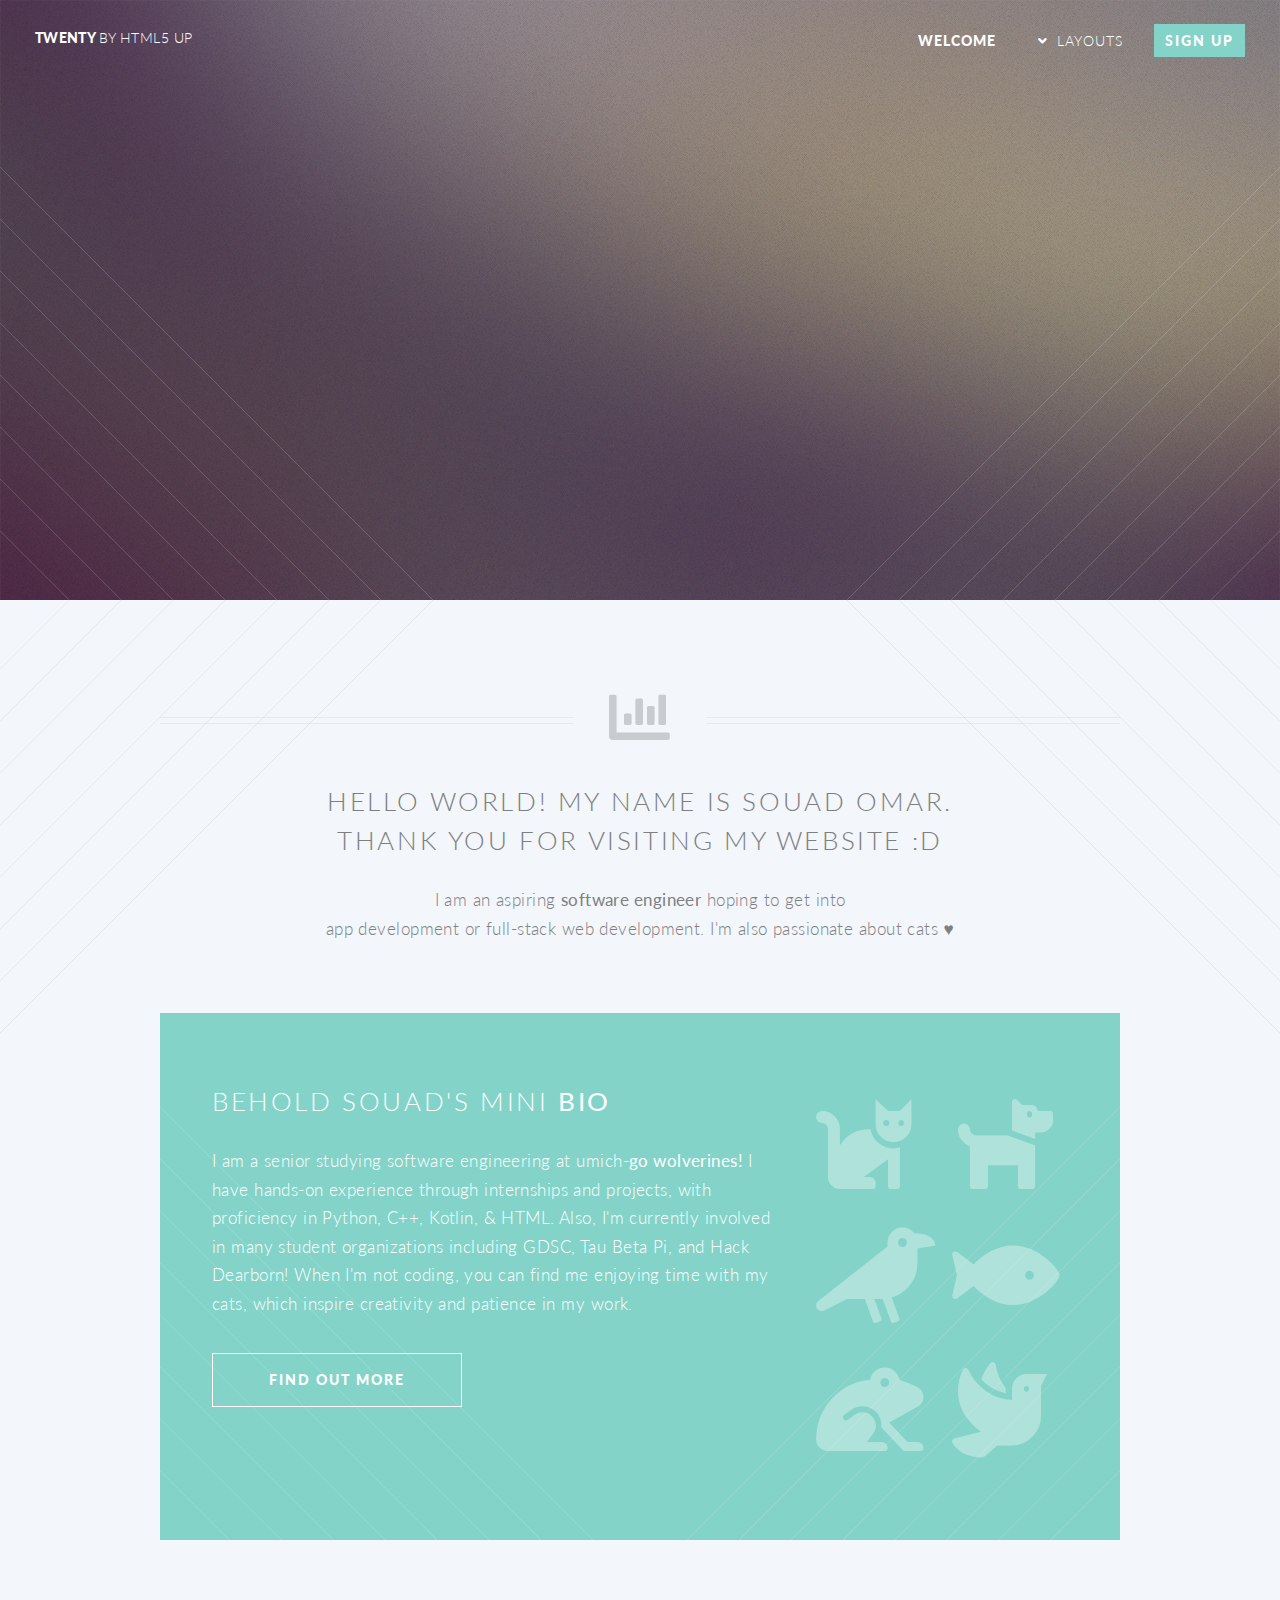
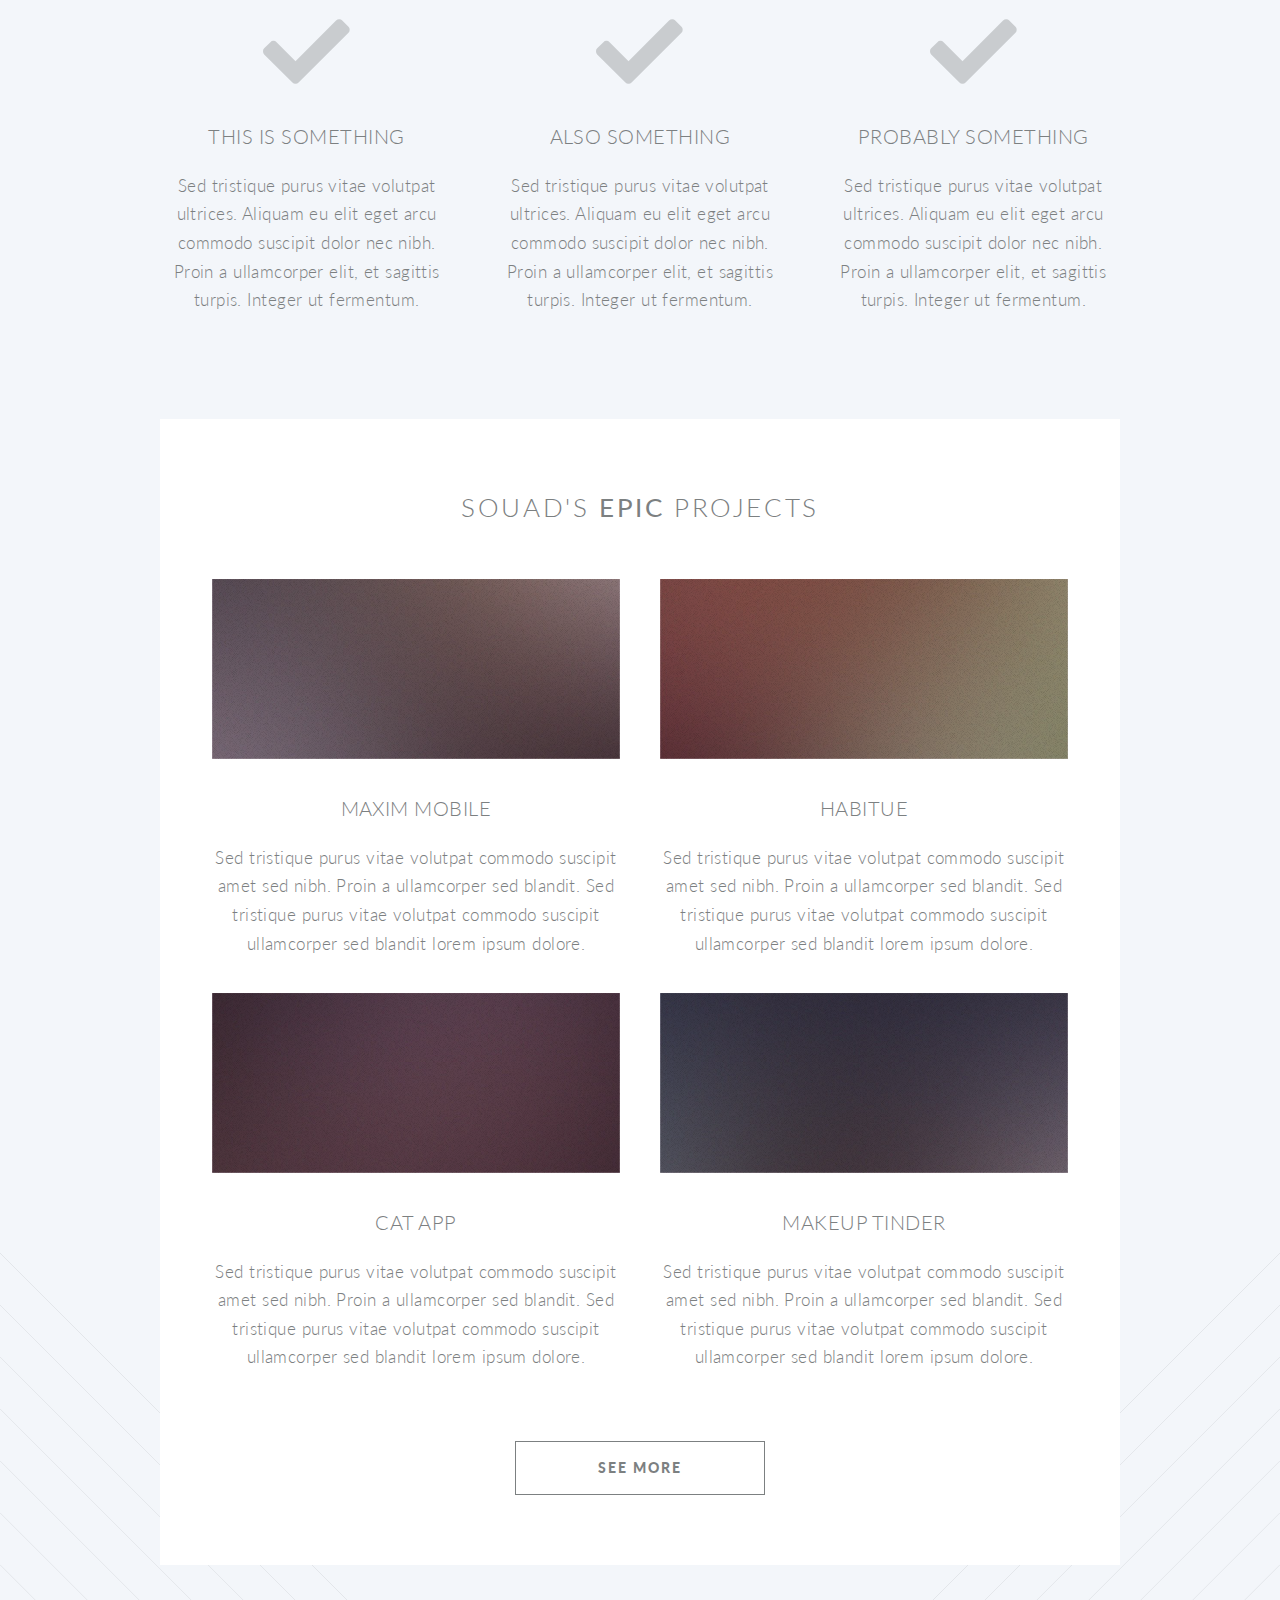
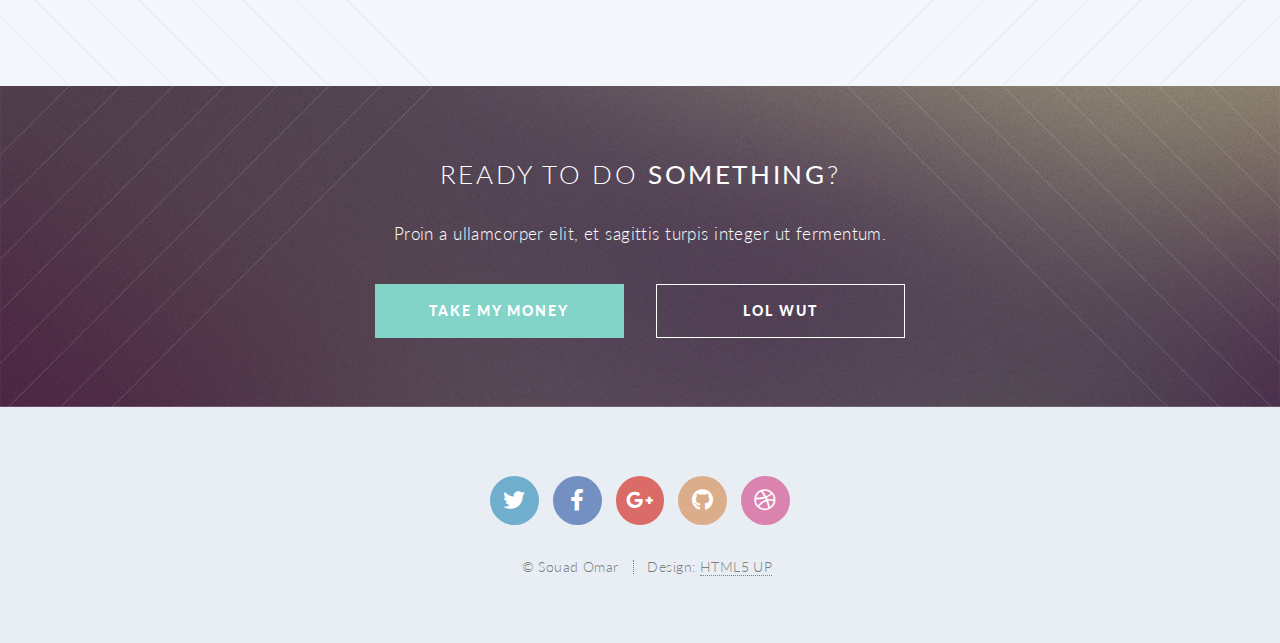
==== commit 0cb88168: "added short bio" ====
--- a/index.html
+++ b/index.html
@@ -6,7 +6,7 @@
 -->
 <html>
 	<head>
-		<title>Twenty by HTML5 UP</title>
+		<title>Souad Omar</title>
 		<meta charset="utf-8" />
 		<meta name="viewport" content="width=device-width, initial-scale=1, user-scalable=no" />
 		<link rel="stylesheet" href="assets/css/main.css" />
@@ -57,13 +57,12 @@
 					<div class="inner">
 
 						<header>
-							<h2>TWENTY</h2>
+							<h2>SOUAD OMAR</h2>
 						</header>
-						<p>This is <strong>Twenty</strong>, a free
-						<br />
-						responsive template
-						<br />
-						by <a href="http://html5up.net">HTML5 UP</a>.</p>
+						<p>Software Engineering <br>
+						Student<br>
+						Cat Enthusiast
+						</p>
 						<footer>
 							<ul class="buttons stacked">
 								<li><a href="#main" class="button fit scrolly">Tell Me More</a></li>
@@ -79,15 +78,10 @@
 
 					<header class="special container">
 						<span class="icon solid fa-chart-bar"></span>
-						<h2>As this is my <strong>twentieth</strong> freebie for HTML5 UP
-						<br />
-						I decided to give it a really creative name.</h2>
-						<p>Turns out <strong>Twenty</strong> was the best I could come up with. Anyway, lame name aside,
-						<br />
-						it's minimally designed, fully responsive, built on HTML5/CSS3,
-						and, like all my stuff,
-						<br />
-						released for free under the <a href="http://html5up.net/license">Creative Commons Attribution 3.0</a> license. Have fun!</p>
+						<h2>Hello World! My name is Souad Omar. <br />
+						Thank you for visiting my website :D</h2>
+						<p>I am an aspiring <strong> software engineer</strong>  hoping to get into <br>
+							app development or full-stack web development. I'm also passionate about cats ♥ </p>
 					</header>
 
 					<!-- One -->
@@ -96,9 +90,9 @@
 								<div class="col-8 col-12-narrower">
 
 									<header>
-										<h2>Behold the <strong>icons</strong> that visualize what you’re all about. or just take up space. your call bro.</h2>
+										<h2>Behold Souad's mini <strong>bio</strong> </h2>
 									</header>
-									<p>Sed tristique purus vitae volutpat ultrices. Aliquam eu elit eget arcu comteger ut fermentum lorem. Lorem ipsum dolor sit amet. Sed tristique purus vitae volutpat ultrices. eu elit eget commodo. Sed tristique purus vitae volutpat ultrices. Aliquam eu elit eget arcu commodo.</p>
+									<p>I am a senior studying software engineering at umich-<strong>go wolverines!</strong> I have hands-on experience through internships and projects, with proficiency in Python, C++, Kotlin, & HTML. Also, I'm currently involved in many student organizations including GDSC, Tau Beta Pi, and Hack Dearborn! When I'm not coding, you can find me enjoying time with my cats, which inspire creativity and patience in my work. <br> </p>
 									<footer>
 										<ul class="buttons">
 											<li><a href="#" class="button">Find Out More</a></li>
@@ -109,13 +103,14 @@
 								<div class="col-4 col-12-narrower imp-narrower">
 
 									<ul class="featured-icons">
-										<li><span class="icon fa-clock"><span class="label">Feature 1</span></span></li>
-										<li><span class="icon solid fa-volume-up"><span class="label">Feature 2</span></span></li>
-										<li><span class="icon solid fa-laptop"><span class="label">Feature 3</span></span></li>
-										<li><span class="icon solid fa-inbox"><span class="label">Feature 4</span></span></li>
-										<li><span class="icon solid fa-lock"><span class="label">Feature 5</span></span></li>
-										<li><span class="icon solid fa-cog"><span class="label">Feature 6</span></span></li>
+										<li><span class="icon solid fa-cat"><span class="label">Feature 1</span></span></li>
+										<li><span class="icon solid fa-dog"><span class="label">Feature 2</span></span></li>
+										<li><span class="icon solid fa-crow"><span class="label">Feature 3</span></span></li>
+										<li><span class="icon solid fa-fish"><span class="label">Feature 4</span></span></li>
+										<li><span class="icon solid fa-frog"><span class="label">Feature 5</span></span></li>
+										<li><span class="icon solid fa-dove"><span class="label">Feature 6</span></span></li>
 									</ul>
+									
 
 								</div>
 							</div>
@@ -164,7 +159,7 @@
 						<section class="wrapper style3 container special">
 
 							<header class="major">
-								<h2>Next look at this <strong>cool stuff</strong></h2>
+								<h2>Souad's <strong>Epic</strong> Projects</h2>
 							</header>
 
 							<div class="row">
@@ -173,7 +168,7 @@
 									<section>
 										<a href="#" class="image featured"><img src="images/pic01.jpg" alt="" /></a>
 										<header>
-											<h3>A Really Fast Train</h3>
+											<h3>Maxim Mobile</h3>
 										</header>
 										<p>Sed tristique purus vitae volutpat commodo suscipit amet sed nibh. Proin a ullamcorper sed blandit. Sed tristique purus vitae volutpat commodo suscipit ullamcorper sed blandit lorem ipsum dolore.</p>
 									</section>
@@ -184,7 +179,7 @@
 									<section>
 										<a href="#" class="image featured"><img src="images/pic02.jpg" alt="" /></a>
 										<header>
-											<h3>An Airport Terminal</h3>
+											<h3>Habitue</h3>
 										</header>
 										<p>Sed tristique purus vitae volutpat commodo suscipit amet sed nibh. Proin a ullamcorper sed blandit. Sed tristique purus vitae volutpat commodo suscipit ullamcorper sed blandit lorem ipsum dolore.</p>
 									</section>
@@ -197,7 +192,7 @@
 									<section>
 										<a href="#" class="image featured"><img src="images/pic03.jpg" alt="" /></a>
 										<header>
-											<h3>Hyperspace Travel</h3>
+											<h3>Cat App</h3>
 										</header>
 										<p>Sed tristique purus vitae volutpat commodo suscipit amet sed nibh. Proin a ullamcorper sed blandit. Sed tristique purus vitae volutpat commodo suscipit ullamcorper sed blandit lorem ipsum dolore.</p>
 									</section>
@@ -208,7 +203,7 @@
 									<section>
 										<a href="#" class="image featured"><img src="images/pic04.jpg" alt="" /></a>
 										<header>
-											<h3>And Another Train</h3>
+											<h3>Makeup Tinder</h3>
 										</header>
 										<p>Sed tristique purus vitae volutpat commodo suscipit amet sed nibh. Proin a ullamcorper sed blandit. Sed tristique purus vitae volutpat commodo suscipit ullamcorper sed blandit lorem ipsum dolore.</p>
 									</section>
@@ -254,7 +249,7 @@
 					</ul>
 
 					<ul class="copyright">
-						<li>&copy; Untitled</li><li>Design: <a href="http://html5up.net">HTML5 UP</a></li>
+						<li>&copy; Souad Omar</li><li>Design: <a href="http://html5up.net">HTML5 UP</a></li>
 					</ul>
 
 				</footer>
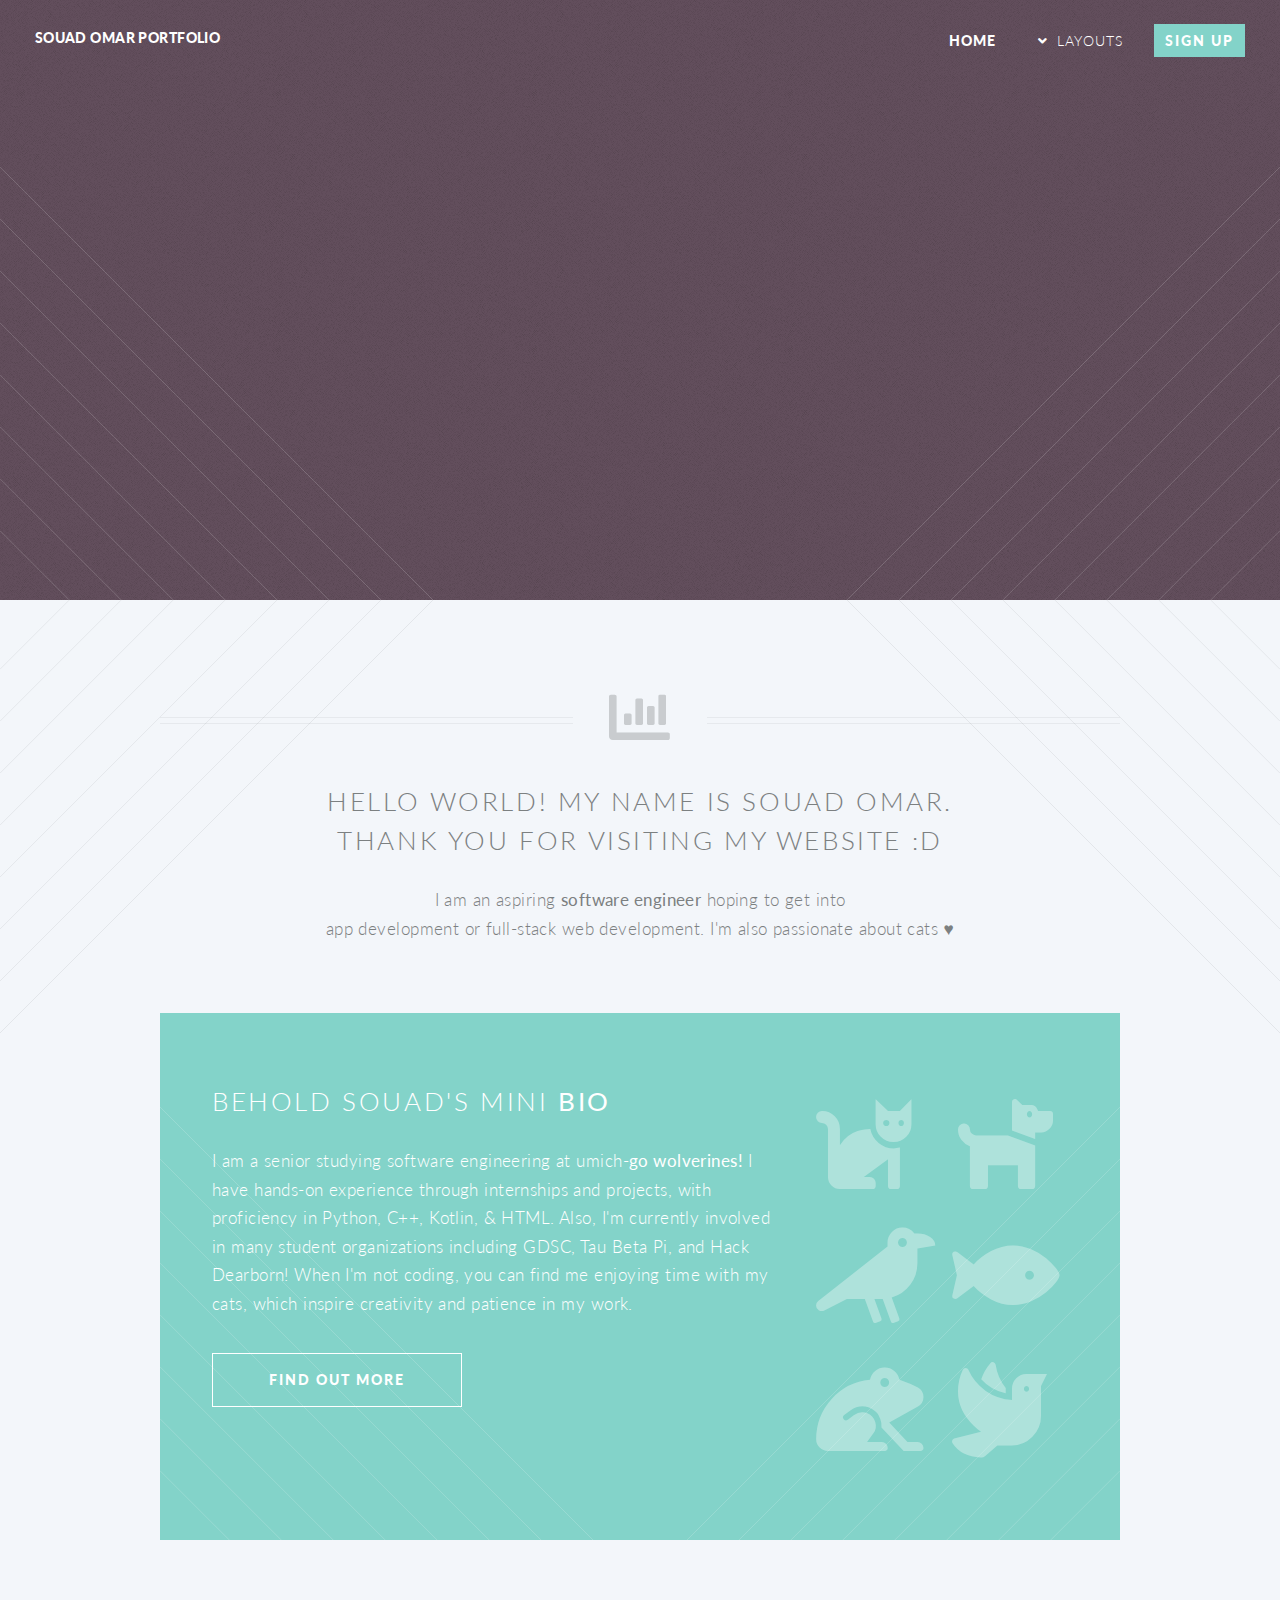
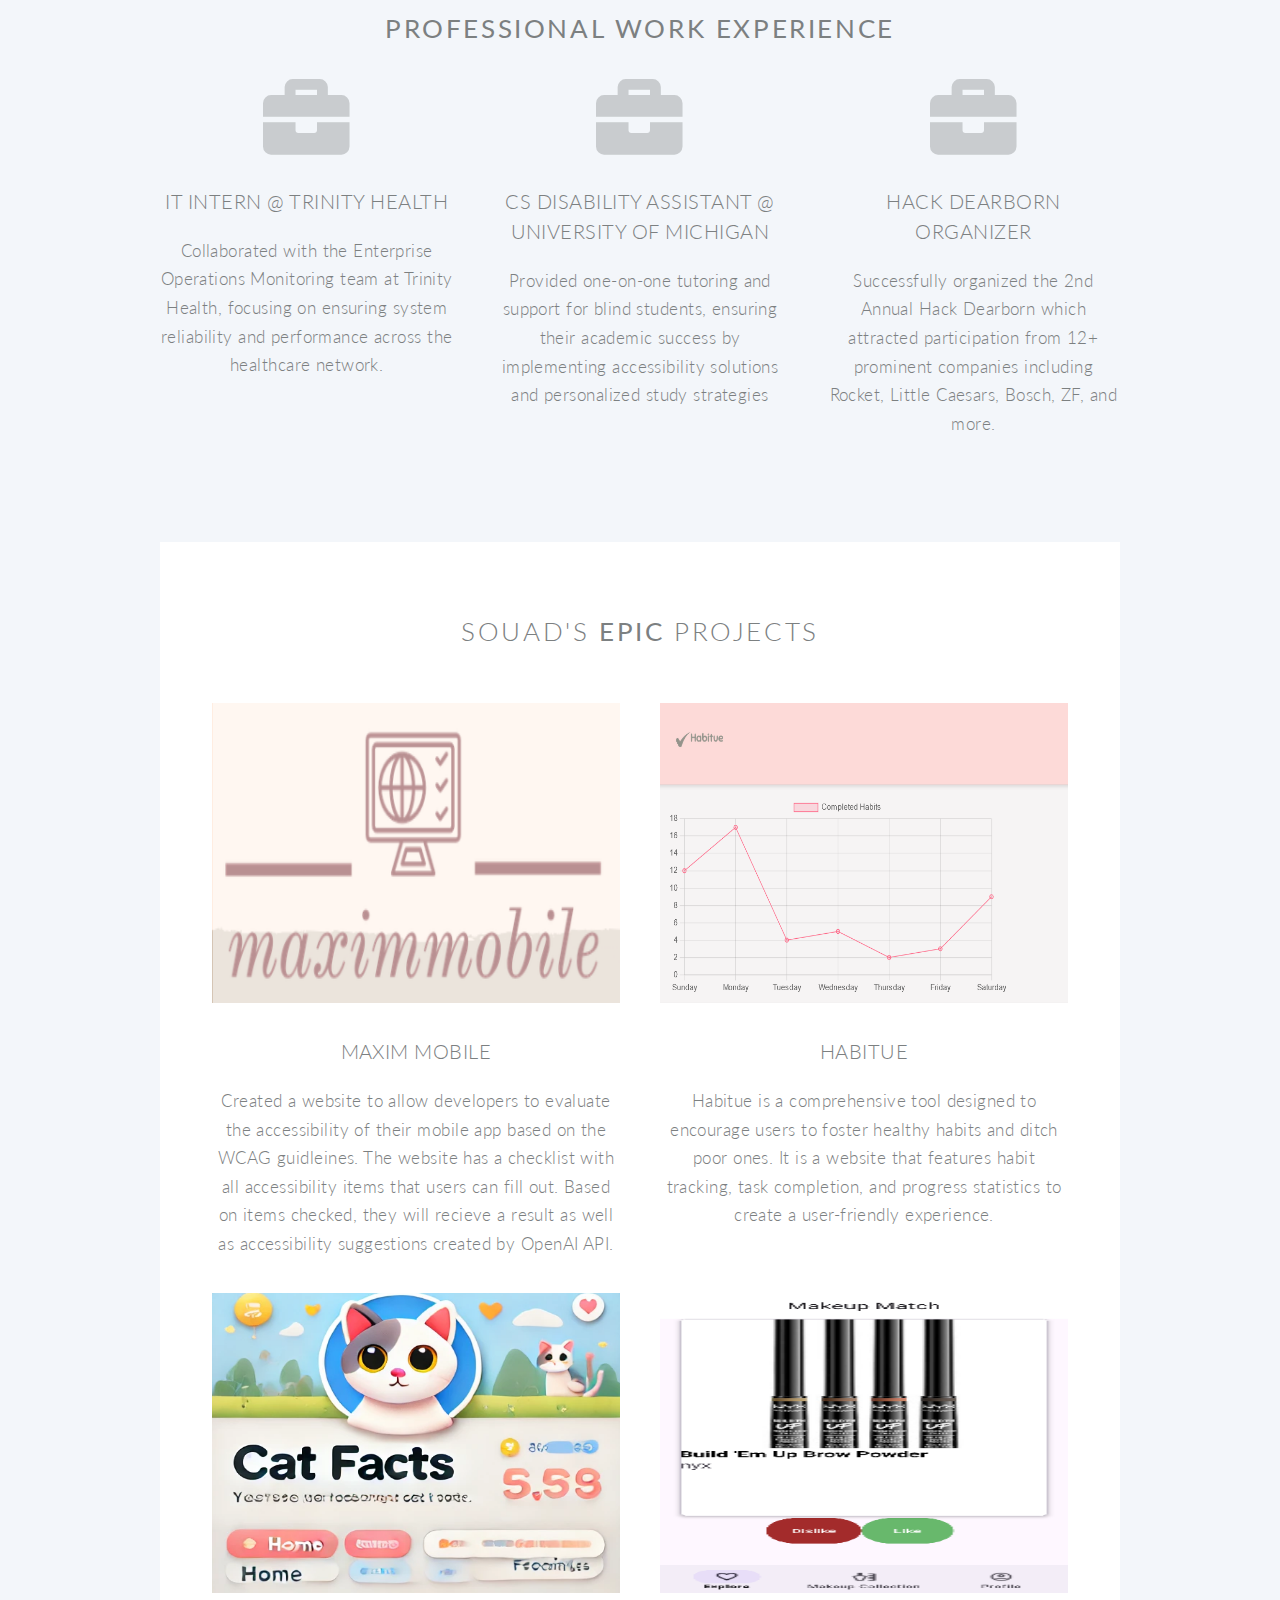
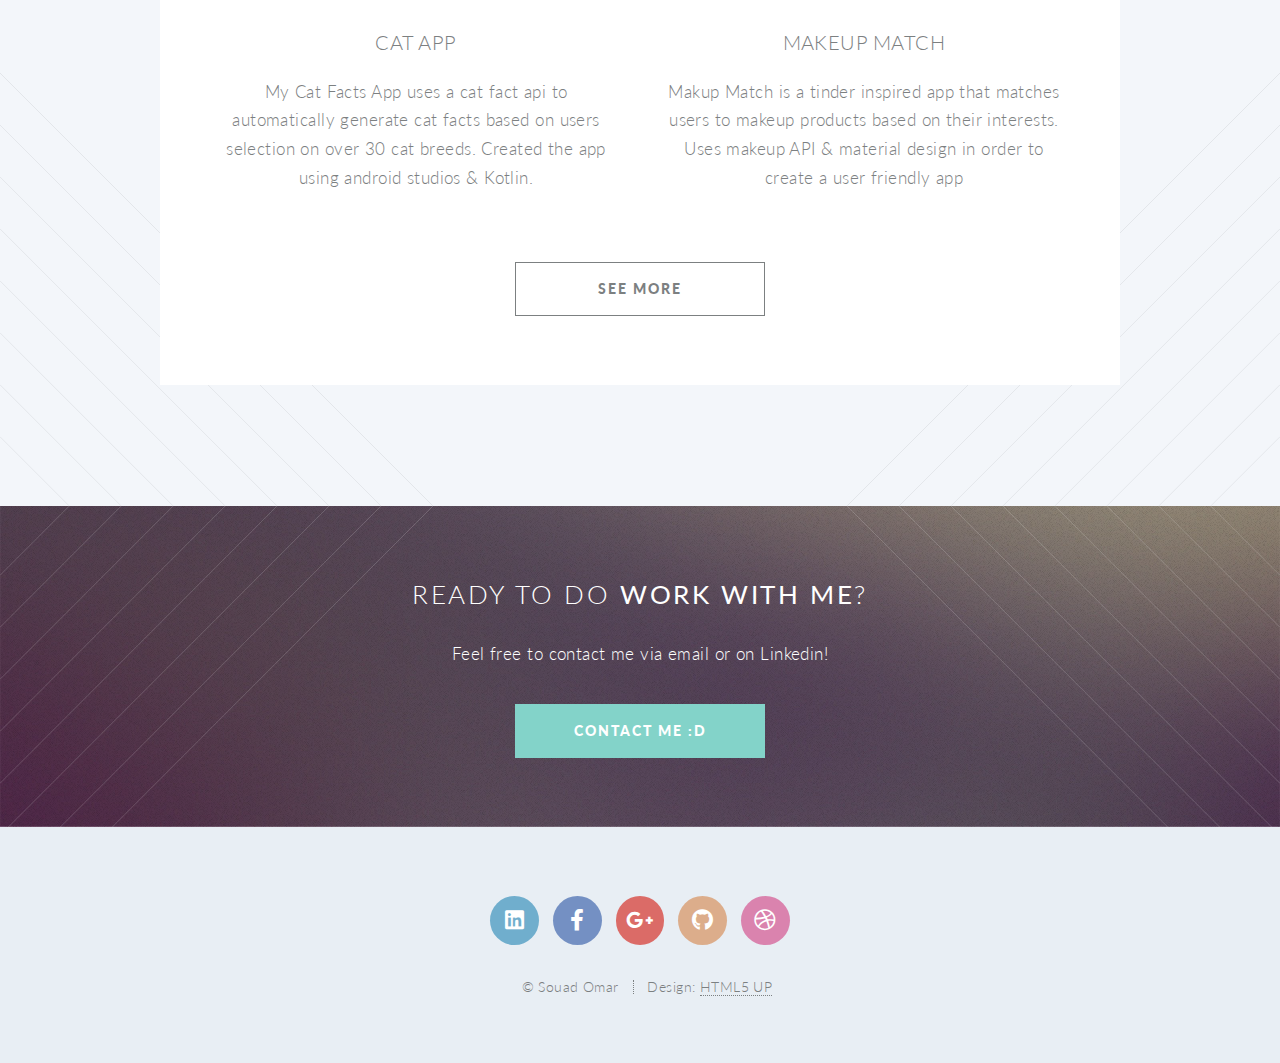
==== commit 79cc3b13: "added job & project info" ====
--- a/index.html
+++ b/index.html
@@ -17,10 +17,10 @@
 
 			<!-- Header -->
 				<header id="header" class="alt">
-					<h1 id="logo"><a href="index.html">Twenty <span>by HTML5 UP</span></a></h1>
+					<h1 id="logo"><a href="index.html">Souad Omar Portfolio </a></h1>
 					<nav id="nav">
 						<ul>
-							<li class="current"><a href="index.html">Welcome</a></li>
+							<li class="current"><a href="index.html">Home</a></li>
 							<li class="submenu">
 								<a href="#">Layouts</a>
 								<ul>
@@ -118,37 +118,42 @@
 
 					<!-- Two -->
 						<section class="wrapper style1 container special">
+							<header>
+								<h2><strong>Professional Work Experience</strong></h2>
+								
+							</header>
 							<div class="row">
 								<div class="col-4 col-12-narrower">
 
 									<section>
-										<span class="icon solid featured fa-check"></span>
-										<header>
-											<h3>This is Something</h3>
-										</header>
-										<p>Sed tristique purus vitae volutpat ultrices. Aliquam eu elit eget arcu commodo suscipit dolor nec nibh. Proin a ullamcorper elit, et sagittis turpis. Integer ut fermentum.</p>
+										<span class="icon solid featured fa-briefcase"></span>
+										<header>
+											<h3>IT Intern @ Trinity Health</h3>
+										</header>
+										<p>	Collaborated with the Enterprise Operations Monitoring team at Trinity Health, focusing on ensuring system reliability and performance across the healthcare network. 
+										</p>
 									</section>
 
 								</div>
 								<div class="col-4 col-12-narrower">
 
 									<section>
-										<span class="icon solid featured fa-check"></span>
-										<header>
-											<h3>Also Something</h3>
-										</header>
-										<p>Sed tristique purus vitae volutpat ultrices. Aliquam eu elit eget arcu commodo suscipit dolor nec nibh. Proin a ullamcorper elit, et sagittis turpis. Integer ut fermentum.</p>
+										<span class="icon solid featured fa-briefcase"></span>
+										<header>
+											<h3>CS Disability Assistant @ University of Michigan</h3>
+										</header>
+										<p>Provided one-on-one tutoring and support for blind students, ensuring their academic success by implementing accessibility solutions and personalized study strategies</p>
 									</section>
 
 								</div>
 								<div class="col-4 col-12-narrower">
 
 									<section>
-										<span class="icon solid featured fa-check"></span>
-										<header>
-											<h3>Probably Something</h3>
-										</header>
-										<p>Sed tristique purus vitae volutpat ultrices. Aliquam eu elit eget arcu commodo suscipit dolor nec nibh. Proin a ullamcorper elit, et sagittis turpis. Integer ut fermentum.</p>
+										<span class="icon solid featured fa-briefcase"></span>
+										<header>
+											<h3>Hack Dearborn Organizer</h3>
+										</header>
+										<p>Successfully organized the 2nd Annual Hack Dearborn which attracted participation from 12+ prominent companies including Rocket, Little Caesars, Bosch, ZF, and more. </p>
 									</section>
 
 								</div>
@@ -166,22 +171,22 @@
 								<div class="col-6 col-12-narrower">
 
 									<section>
-										<a href="#" class="image featured"><img src="images/pic01.jpg" alt="" /></a>
+										<a href="#" class="image featured"><img src="images/maxim_mobile_img.png" width="100" height="300" alt="logo of maxim mobile website" /></a>
 										<header>
 											<h3>Maxim Mobile</h3>
 										</header>
-										<p>Sed tristique purus vitae volutpat commodo suscipit amet sed nibh. Proin a ullamcorper sed blandit. Sed tristique purus vitae volutpat commodo suscipit ullamcorper sed blandit lorem ipsum dolore.</p>
-									</section>
-
-								</div>
-								<div class="col-6 col-12-narrower">
-
-									<section>
-										<a href="#" class="image featured"><img src="images/pic02.jpg" alt="" /></a>
+										<p>Created a website to allow developers to evaluate the accessibility of their mobile app based on the WCAG guidleines. The website has a checklist with all accessibility items that users can fill out. Based on items checked, they will recieve a result as well as accessibility suggestions created by OpenAI API.</p>
+									</section>
+
+								</div>
+								<div class="col-6 col-12-narrower">
+
+									<section>
+										<a href="#" class="image featured"><img src="images/habitue_screenshot.png" width="100" height="300" alt="image of habitue statistics screen" /></a>
 										<header>
 											<h3>Habitue</h3>
 										</header>
-										<p>Sed tristique purus vitae volutpat commodo suscipit amet sed nibh. Proin a ullamcorper sed blandit. Sed tristique purus vitae volutpat commodo suscipit ullamcorper sed blandit lorem ipsum dolore.</p>
+										<p>Habitue is a comprehensive tool designed to encourage users to foster healthy habits and ditch poor ones. It is a website that features habit tracking, task completion, and progress statistics to create a user-friendly experience.</p>
 									</section>
 
 								</div>
@@ -190,22 +195,22 @@
 								<div class="col-6 col-12-narrower">
 
 									<section>
-										<a href="#" class="image featured"><img src="images/pic03.jpg" alt="" /></a>
+										<a href="#" class="image featured"><img src="images/catapp_image.png" width="100" height="300" alt="cat facts app image" /></a>
 										<header>
 											<h3>Cat App</h3>
 										</header>
-										<p>Sed tristique purus vitae volutpat commodo suscipit amet sed nibh. Proin a ullamcorper sed blandit. Sed tristique purus vitae volutpat commodo suscipit ullamcorper sed blandit lorem ipsum dolore.</p>
-									</section>
-
-								</div>
-								<div class="col-6 col-12-narrower">
-
-									<section>
-										<a href="#" class="image featured"><img src="images/pic04.jpg" alt="" /></a>
-										<header>
-											<h3>Makeup Tinder</h3>
-										</header>
-										<p>Sed tristique purus vitae volutpat commodo suscipit amet sed nibh. Proin a ullamcorper sed blandit. Sed tristique purus vitae volutpat commodo suscipit ullamcorper sed blandit lorem ipsum dolore.</p>
+										<p>My Cat Facts App uses a cat fact api to automatically generate cat facts based on users selection on over 30 cat breeds. Created the app using android studios & Kotlin. </p>
+									</section>
+
+								</div>
+								<div class="col-6 col-12-narrower">
+
+									<section>
+										<a href="#" class="image featured"><img src="images/makeup_app.png" width="100" height="300" alt="" /></a>
+										<header>
+											<h3>Makeup Match</h3>
+										</header>
+										<p>Makup Match is a tinder inspired app that matches users to makeup products based on their interests. Uses makeup API & material design in order to create a user friendly app </p>
 									</section>
 
 								</div>
@@ -225,13 +230,13 @@
 				<section id="cta">
 
 					<header>
-						<h2>Ready to do <strong>something</strong>?</h2>
-						<p>Proin a ullamcorper elit, et sagittis turpis integer ut fermentum.</p>
+						<h2>Ready to do <strong>work with me</strong>?</h2>
+						<p>Feel free to contact me via email or on Linkedin!</p>
 					</header>
 					<footer>
 						<ul class="buttons">
-							<li><a href="#" class="button primary">Take My Money</a></li>
-							<li><a href="#" class="button">LOL Wut</a></li>
+							<li><a href="contact.html" class="button primary">Contact me :D </a></li>
+							
 						</ul>
 					</footer>
 
@@ -241,7 +246,7 @@
 				<footer id="footer">
 
 					<ul class="icons">
-						<li><a href="#" class="icon brands circle fa-twitter"><span class="label">Twitter</span></a></li>
+						<li><a href="www.linkedin.com/in/souad-omar-0105aa217" class="icon brands circle fa-linkedin"><span class="label">Twitter</span></a></li>
 						<li><a href="#" class="icon brands circle fa-facebook-f"><span class="label">Facebook</span></a></li>
 						<li><a href="#" class="icon brands circle fa-google-plus-g"><span class="label">Google+</span></a></li>
 						<li><a href="#" class="icon brands circle fa-github"><span class="label">Github</span></a></li>
--- a/assets/css/main.css
+++ b/assets/css/main.css
@@ -1852,7 +1852,7 @@
 	}
 
 		.image:before {
-			background: url("images/overlay.png");
+			/*background: url("images/overlay.png"); */
 			content: '';
 			height: 100%;
 			left: 0;
@@ -1871,6 +1871,7 @@
 			}
 
 		.image.featured {
+			background: none;
 			display: block;
 			margin: 0 0 2em 0;
 		}
@@ -1934,12 +1935,12 @@
 				top: -0.2em;
 			}
 
-			.icon.circle.fa-twitter {
+			.icon.circle.fa-linkedin {
 				background: #70aecd;
 				color: #fff;
 			}
 
-				.icon.circle.fa-twitter:hover {
+				.icon.circle.fa-linkedin:hover {
 					background: #7fb7d2;
 				}
 
@@ -2527,7 +2528,7 @@
 	#banner {
 		background-attachment: scroll, scroll, scroll, fixed;
 		background-color: #645862;
-		background-image: url("images/light-bl.svg"), url("images/light-br.svg"), url("images/overlay.png"), url("../../images/banner.jpg");
+		background-image: url("images/light-bl.svg"), url("images/light-br.svg"), url("images/overlay.png"), url("../../images/cat-pic.png");
 		background-position: bottom left, bottom right, top left, top center;
 		background-repeat: no-repeat, no-repeat, repeat, no-repeat;
 		background-size: 25em, 25em, auto, cover;
